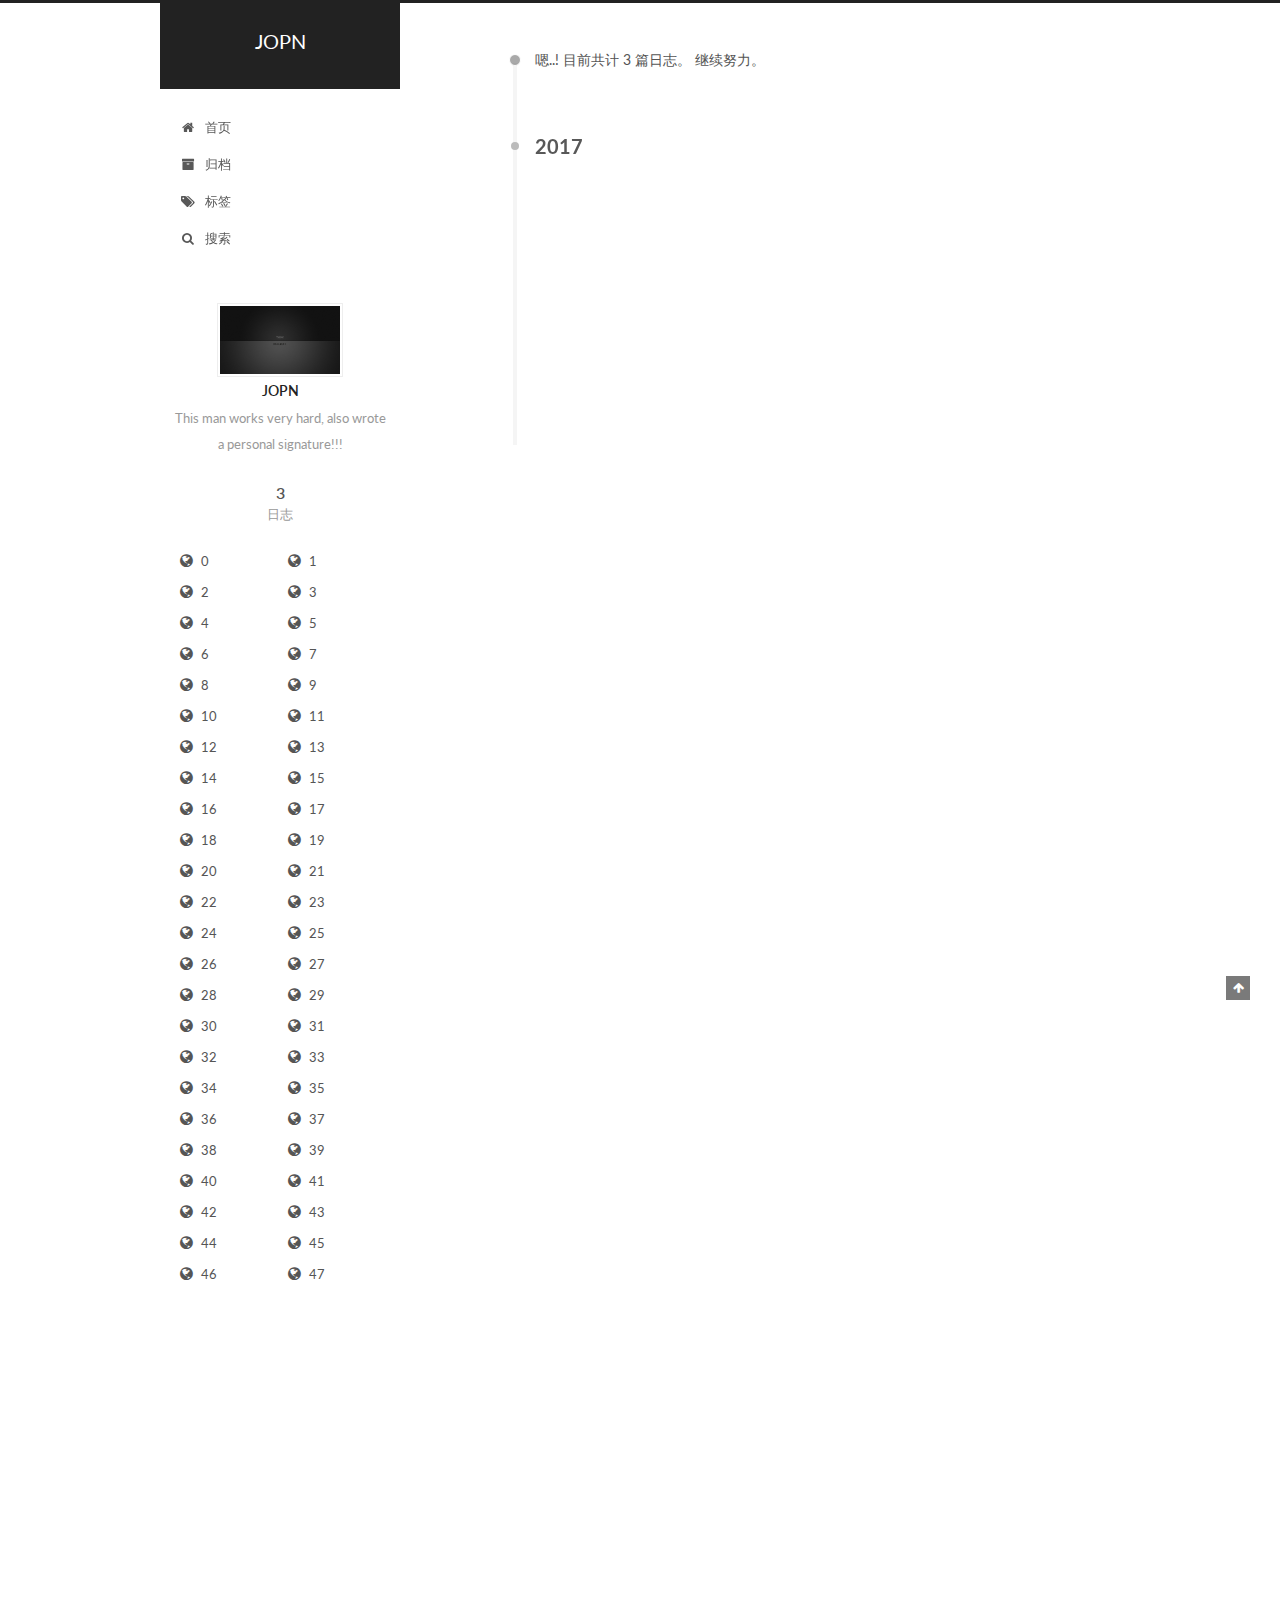
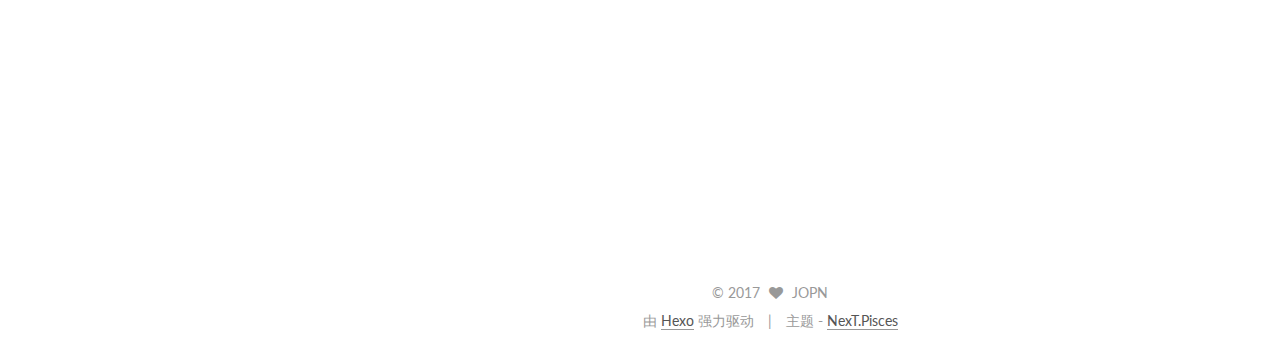
==== archives/index.html @ 391befa4 "Site updated: 2017-06-10 23:49:29" ====
<!doctype html>



  


<html class="theme-next pisces use-motion" lang="zh-Hans">
<head>
  <meta charset="UTF-8"/>
<meta http-equiv="X-UA-Compatible" content="IE=edge" />
<meta name="viewport" content="width=device-width, initial-scale=1, maximum-scale=1"/>









<meta http-equiv="Cache-Control" content="no-transform" />
<meta http-equiv="Cache-Control" content="no-siteapp" />















  
  
  <link href="/lib/fancybox/source/jquery.fancybox.css?v=2.1.5" rel="stylesheet" type="text/css" />




  
  
  
  

  
    
    
  

  

  

  

  

  
    
    
    <link href="//fonts.googleapis.com/css?family=Lato:300,300italic,400,400italic,700,700italic&subset=latin,latin-ext" rel="stylesheet" type="text/css">
  






<link href="/lib/font-awesome/css/font-awesome.min.css?v=4.6.2" rel="stylesheet" type="text/css" />

<link href="/css/main.css?v=5.1.1" rel="stylesheet" type="text/css" />


  <meta name="keywords" content="Hexo, NexT" />








  <link rel="shortcut icon" type="image/x-icon" href="/favicon.ico?v=5.1.1" />






<meta name="description" content="This man works very hard, also wrote a personal signature!!!">
<meta property="og:type" content="website">
<meta property="og:title" content="JOPN">
<meta property="og:url" content="http://yoursite.com/archives/index.html">
<meta property="og:site_name" content="JOPN">
<meta property="og:description" content="This man works very hard, also wrote a personal signature!!!">
<meta name="twitter:card" content="summary">
<meta name="twitter:title" content="JOPN">
<meta name="twitter:description" content="This man works very hard, also wrote a personal signature!!!">



<script type="text/javascript" id="hexo.configurations">
  var NexT = window.NexT || {};
  var CONFIG = {
    root: '/',
    scheme: 'Pisces',
    sidebar: {"position":"left","display":"hide","offset":12,"offset_float":0,"b2t":false,"scrollpercent":false},
    fancybox: true,
    motion: true,
    duoshuo: {
      userId: '0',
      author: '博主'
    },
    algolia: {
      applicationID: '',
      apiKey: '',
      indexName: '',
      hits: {"per_page":10},
      labels: {"input_placeholder":"Search for Posts","hits_empty":"We didn't find any results for the search: ${query}","hits_stats":"${hits} results found in ${time} ms"}
    }
  };
</script>



  <link rel="canonical" href="http://yoursite.com/archives/"/>





  <title>归档 | JOPN</title>
</head>

<body itemscope itemtype="http://schema.org/WebPage" lang="zh-Hans">

  





  <script type="text/javascript">
    var _hmt = _hmt || [];
    (function() {
      var hm = document.createElement("script");
      hm.src = "https://hm.baidu.com/hm.js?ba3e0df7a2e976eaf24f5510d02ade20";
      var s = document.getElementsByTagName("script")[0];
      s.parentNode.insertBefore(hm, s);
    })();
  </script>











  
  
    
  

  <div class="container sidebar-position-left  page-archive  ">
    <div class="headband"></div>

    <header id="header" class="header" itemscope itemtype="http://schema.org/WPHeader">
      <div class="header-inner"><div class="site-brand-wrapper">
  <div class="site-meta ">
    

    <div class="custom-logo-site-title">
      <a href="/"  class="brand" rel="start">
        <span class="logo-line-before"><i></i></span>
        <span class="site-title">JOPN</span>
        <span class="logo-line-after"><i></i></span>
      </a>
    </div>
      
        <p class="site-subtitle"></p>
      
  </div>

  <div class="site-nav-toggle">
    <button>
      <span class="btn-bar"></span>
      <span class="btn-bar"></span>
      <span class="btn-bar"></span>
    </button>
  </div>
</div>

<nav class="site-nav">
  

  
    <ul id="menu" class="menu">
      
        
        <li class="menu-item menu-item-home">
          <a href="/" rel="section">
            
              <i class="menu-item-icon fa fa-fw fa-home"></i> <br />
            
            首页
          </a>
        </li>
      
        
        <li class="menu-item menu-item-archives">
          <a href="/archives/" rel="section">
            
              <i class="menu-item-icon fa fa-fw fa-archive"></i> <br />
            
            归档
          </a>
        </li>
      
        
        <li class="menu-item menu-item-tags">
          <a href="/tags/" rel="section">
            
              <i class="menu-item-icon fa fa-fw fa-tags"></i> <br />
            
            标签
          </a>
        </li>
      

      
        <li class="menu-item menu-item-search">
          
            <a href="javascript:;" class="popup-trigger">
          
            
              <i class="menu-item-icon fa fa-search fa-fw"></i> <br />
            
            搜索
          </a>
        </li>
      
    </ul>
  

  
    <div class="site-search">
      
  
  <div class="algolia-popup popup search-popup">
    <div class="algolia-search">
      <div class="algolia-search-input-icon">
        <i class="fa fa-search"></i>
      </div>
      <div class="algolia-search-input" id="algolia-search-input"></div>
    </div>

    <div class="algolia-results">
      <div id="algolia-stats"></div>
      <div id="algolia-hits"></div>
      <div id="algolia-pagination" class="algolia-pagination"></div>
    </div>

    <span class="popup-btn-close">
      <i class="fa fa-times-circle"></i>
    </span>
  </div>




    </div>
  
</nav>



 </div>
    </header>

    <main id="main" class="main">
      <div class="main-inner">
        <div class="content-wrap">
          <div id="content" class="content">
            

  <section id="posts" class="posts-collapse">
    <span class="archive-move-on"></span>

    <span class="archive-page-counter">
      
      
      
        
      
      嗯..! 目前共计 3 篇日志。 继续努力。
    </span>

    

      
      
      

      
        
        <div class="collection-title">
          <h2 class="archive-year motion-element" id="archive-year-2017">2017</h2>
        </div>
      
      

      

  <article class="post post-type-normal" itemscope itemtype="http://schema.org/Article">
    <header class="post-header">

      <h2 class="post-title">
        
            <a class="post-title-link" href="/2017/06/10/毕业の我们/" itemprop="url">
              
                <span itemprop="name">毕业の我们</span>
              
            </a>
        
      </h2>

      <div class="post-meta">
        <time class="post-time" itemprop="dateCreated"
              datetime="2017-06-10T23:25:25+08:00"
              content="2017-06-10" >
          06-10
        </time>
      </div>

    </header>
  </article>



    

      
      
      

      
      

      

  <article class="post post-type-normal" itemscope itemtype="http://schema.org/Article">
    <header class="post-header">

      <h2 class="post-title">
        
            <a class="post-title-link" href="/2017/06/10/This-is-JOPN-s-flist-blog/" itemprop="url">
              
                <span itemprop="name">This is JOPN's flist blog</span>
              
            </a>
        
      </h2>

      <div class="post-meta">
        <time class="post-time" itemprop="dateCreated"
              datetime="2017-06-10T20:07:39+08:00"
              content="2017-06-10" >
          06-10
        </time>
      </div>

    </header>
  </article>



    

      
      
      

      
      

      

  <article class="post post-type-normal" itemscope itemtype="http://schema.org/Article">
    <header class="post-header">

      <h2 class="post-title">
        
            <a class="post-title-link" href="/2017/05/26/hello-world/" itemprop="url">
              
                <span itemprop="name">Hello World</span>
              
            </a>
        
      </h2>

      <div class="post-meta">
        <time class="post-time" itemprop="dateCreated"
              datetime="2017-05-26T18:52:51+08:00"
              content="2017-05-26" >
          05-26
        </time>
      </div>

    </header>
  </article>



    

  </section>

  



          </div>
          


          

        </div>
        
          
  
  <div class="sidebar-toggle">
    <div class="sidebar-toggle-line-wrap">
      <span class="sidebar-toggle-line sidebar-toggle-line-first"></span>
      <span class="sidebar-toggle-line sidebar-toggle-line-middle"></span>
      <span class="sidebar-toggle-line sidebar-toggle-line-last"></span>
    </div>
  </div>

  <aside id="sidebar" class="sidebar">
    <div class="sidebar-inner">

      

      

      <section class="site-overview sidebar-panel sidebar-panel-active">
        <div class="site-author motion-element" itemprop="author" itemscope itemtype="http://schema.org/Person">
          <img class="site-author-image" itemprop="image"
               src="/images/avatar.jpg"
               alt="JOPN" />
          <p class="site-author-name" itemprop="name">JOPN</p>
           
              <p class="site-description motion-element" itemprop="description">This man works very hard, also wrote a personal signature!!!</p>
          
        </div>
        <nav class="site-state motion-element">

          
            <div class="site-state-item site-state-posts">
              <a href="/archives/">
                <span class="site-state-item-count">3</span>
                <span class="site-state-item-name">日志</span>
              </a>
            </div>
          

          

          

        </nav>

        

        <div class="links-of-author motion-element">
          
            
              <span class="links-of-author-item">
                <a href="֪" target="_blank" title="0">
                  
                    <i class="fa fa-fw fa-globe"></i>
                  
                  0
                </a>
              </span>
            
              <span class="links-of-author-item">
                <a href="�" target="_blank" title="1">
                  
                    <i class="fa fa-fw fa-globe"></i>
                  
                  1
                </a>
              </span>
            
              <span class="links-of-author-item">
                <a href="�" target="_blank" title="2">
                  
                    <i class="fa fa-fw fa-globe"></i>
                  
                  2
                </a>
              </span>
            
              <span class="links-of-author-item">
                <a href=":" target="_blank" title="3">
                  
                    <i class="fa fa-fw fa-globe"></i>
                  
                  3
                </a>
              </span>
            
              <span class="links-of-author-item">
                <a href="h" target="_blank" title="4">
                  
                    <i class="fa fa-fw fa-globe"></i>
                  
                  4
                </a>
              </span>
            
              <span class="links-of-author-item">
                <a href="t" target="_blank" title="5">
                  
                    <i class="fa fa-fw fa-globe"></i>
                  
                  5
                </a>
              </span>
            
              <span class="links-of-author-item">
                <a href="t" target="_blank" title="6">
                  
                    <i class="fa fa-fw fa-globe"></i>
                  
                  6
                </a>
              </span>
            
              <span class="links-of-author-item">
                <a href="p" target="_blank" title="7">
                  
                    <i class="fa fa-fw fa-globe"></i>
                  
                  7
                </a>
              </span>
            
              <span class="links-of-author-item">
                <a href="s" target="_blank" title="8">
                  
                    <i class="fa fa-fw fa-globe"></i>
                  
                  8
                </a>
              </span>
            
              <span class="links-of-author-item">
                <a href=":" target="_blank" title="9">
                  
                    <i class="fa fa-fw fa-globe"></i>
                  
                  9
                </a>
              </span>
            
              <span class="links-of-author-item">
                <a href="/" target="_blank" title="10">
                  
                    <i class="fa fa-fw fa-globe"></i>
                  
                  10
                </a>
              </span>
            
              <span class="links-of-author-item">
                <a href="/" target="_blank" title="11">
                  
                    <i class="fa fa-fw fa-globe"></i>
                  
                  11
                </a>
              </span>
            
              <span class="links-of-author-item">
                <a href="w" target="_blank" title="12">
                  
                    <i class="fa fa-fw fa-globe"></i>
                  
                  12
                </a>
              </span>
            
              <span class="links-of-author-item">
                <a href="w" target="_blank" title="13">
                  
                    <i class="fa fa-fw fa-globe"></i>
                  
                  13
                </a>
              </span>
            
              <span class="links-of-author-item">
                <a href="w" target="_blank" title="14">
                  
                    <i class="fa fa-fw fa-globe"></i>
                  
                  14
                </a>
              </span>
            
              <span class="links-of-author-item">
                <a href="." target="_blank" title="15">
                  
                    <i class="fa fa-fw fa-globe"></i>
                  
                  15
                </a>
              </span>
            
              <span class="links-of-author-item">
                <a href="z" target="_blank" title="16">
                  
                    <i class="fa fa-fw fa-globe"></i>
                  
                  16
                </a>
              </span>
            
              <span class="links-of-author-item">
                <a href="h" target="_blank" title="17">
                  
                    <i class="fa fa-fw fa-globe"></i>
                  
                  17
                </a>
              </span>
            
              <span class="links-of-author-item">
                <a href="i" target="_blank" title="18">
                  
                    <i class="fa fa-fw fa-globe"></i>
                  
                  18
                </a>
              </span>
            
              <span class="links-of-author-item">
                <a href="h" target="_blank" title="19">
                  
                    <i class="fa fa-fw fa-globe"></i>
                  
                  19
                </a>
              </span>
            
              <span class="links-of-author-item">
                <a href="u" target="_blank" title="20">
                  
                    <i class="fa fa-fw fa-globe"></i>
                  
                  20
                </a>
              </span>
            
              <span class="links-of-author-item">
                <a href="." target="_blank" title="21">
                  
                    <i class="fa fa-fw fa-globe"></i>
                  
                  21
                </a>
              </span>
            
              <span class="links-of-author-item">
                <a href="c" target="_blank" title="22">
                  
                    <i class="fa fa-fw fa-globe"></i>
                  
                  22
                </a>
              </span>
            
              <span class="links-of-author-item">
                <a href="o" target="_blank" title="23">
                  
                    <i class="fa fa-fw fa-globe"></i>
                  
                  23
                </a>
              </span>
            
              <span class="links-of-author-item">
                <a href="m" target="_blank" title="24">
                  
                    <i class="fa fa-fw fa-globe"></i>
                  
                  24
                </a>
              </span>
            
              <span class="links-of-author-item">
                <a href="/" target="_blank" title="25">
                  
                    <i class="fa fa-fw fa-globe"></i>
                  
                  25
                </a>
              </span>
            
              <span class="links-of-author-item">
                <a href="p" target="_blank" title="26">
                  
                    <i class="fa fa-fw fa-globe"></i>
                  
                  26
                </a>
              </span>
            
              <span class="links-of-author-item">
                <a href="e" target="_blank" title="27">
                  
                    <i class="fa fa-fw fa-globe"></i>
                  
                  27
                </a>
              </span>
            
              <span class="links-of-author-item">
                <a href="o" target="_blank" title="28">
                  
                    <i class="fa fa-fw fa-globe"></i>
                  
                  28
                </a>
              </span>
            
              <span class="links-of-author-item">
                <a href="p" target="_blank" title="29">
                  
                    <i class="fa fa-fw fa-globe"></i>
                  
                  29
                </a>
              </span>
            
              <span class="links-of-author-item">
                <a href="l" target="_blank" title="30">
                  
                    <i class="fa fa-fw fa-globe"></i>
                  
                  30
                </a>
              </span>
            
              <span class="links-of-author-item">
                <a href="e" target="_blank" title="31">
                  
                    <i class="fa fa-fw fa-globe"></i>
                  
                  31
                </a>
              </span>
            
              <span class="links-of-author-item">
                <a href="/" target="_blank" title="32">
                  
                    <i class="fa fa-fw fa-globe"></i>
                  
                  32
                </a>
              </span>
            
              <span class="links-of-author-item">
                <a href="j" target="_blank" title="33">
                  
                    <i class="fa fa-fw fa-globe"></i>
                  
                  33
                </a>
              </span>
            
              <span class="links-of-author-item">
                <a href="o" target="_blank" title="34">
                  
                    <i class="fa fa-fw fa-globe"></i>
                  
                  34
                </a>
              </span>
            
              <span class="links-of-author-item">
                <a href="p" target="_blank" title="35">
                  
                    <i class="fa fa-fw fa-globe"></i>
                  
                  35
                </a>
              </span>
            
              <span class="links-of-author-item">
                <a href="n" target="_blank" title="36">
                  
                    <i class="fa fa-fw fa-globe"></i>
                  
                  36
                </a>
              </span>
            
              <span class="links-of-author-item">
                <a href="/" target="_blank" title="37">
                  
                    <i class="fa fa-fw fa-globe"></i>
                  
                  37
                </a>
              </span>
            
              <span class="links-of-author-item">
                <a href="a" target="_blank" title="38">
                  
                    <i class="fa fa-fw fa-globe"></i>
                  
                  38
                </a>
              </span>
            
              <span class="links-of-author-item">
                <a href="c" target="_blank" title="39">
                  
                    <i class="fa fa-fw fa-globe"></i>
                  
                  39
                </a>
              </span>
            
              <span class="links-of-author-item">
                <a href="t" target="_blank" title="40">
                  
                    <i class="fa fa-fw fa-globe"></i>
                  
                  40
                </a>
              </span>
            
              <span class="links-of-author-item">
                <a href="i" target="_blank" title="41">
                  
                    <i class="fa fa-fw fa-globe"></i>
                  
                  41
                </a>
              </span>
            
              <span class="links-of-author-item">
                <a href="v" target="_blank" title="42">
                  
                    <i class="fa fa-fw fa-globe"></i>
                  
                  42
                </a>
              </span>
            
              <span class="links-of-author-item">
                <a href="i" target="_blank" title="43">
                  
                    <i class="fa fa-fw fa-globe"></i>
                  
                  43
                </a>
              </span>
            
              <span class="links-of-author-item">
                <a href="t" target="_blank" title="44">
                  
                    <i class="fa fa-fw fa-globe"></i>
                  
                  44
                </a>
              </span>
            
              <span class="links-of-author-item">
                <a href="i" target="_blank" title="45">
                  
                    <i class="fa fa-fw fa-globe"></i>
                  
                  45
                </a>
              </span>
            
              <span class="links-of-author-item">
                <a href="e" target="_blank" title="46">
                  
                    <i class="fa fa-fw fa-globe"></i>
                  
                  46
                </a>
              </span>
            
              <span class="links-of-author-item">
                <a href="s" target="_blank" title="47">
                  
                    <i class="fa fa-fw fa-globe"></i>
                  
                  47
                </a>
              </span>
            
          
        </div>

        
        

        
        
<br>

<iframe frameborder="no" border="0" marginwidth="0" marginheight="0" width=330 height=450 src="//music.163.com/outchain/player?type=0&id=758503486&auto=1&height=430"></iframe>

        


      </section>

      

      

    </div>
  </aside>


        
      </div>
    </main>

    <footer id="footer" class="footer">
      <div class="footer-inner">
        <div class="copyright" >
  
  &copy; 
  <span itemprop="copyrightYear">2017</span>
  <span class="with-love">
    <i class="fa fa-heart"></i>
  </span>
  <span class="author" itemprop="copyrightHolder">JOPN</span>
</div>


<div class="powered-by">
  由 <a class="theme-link" href="https://hexo.io">Hexo</a> 强力驱动
</div>

<div class="theme-info">
  主题 -
  <a class="theme-link" href="https://github.com/iissnan/hexo-theme-next">
    NexT.Pisces
  </a>
</div>


        

        
      </div>
    </footer>

    
      <div class="back-to-top">
        <i class="fa fa-arrow-up"></i>
        
      </div>
    

  </div>

  

<script type="text/javascript">
  if (Object.prototype.toString.call(window.Promise) !== '[object Function]') {
    window.Promise = null;
  }
</script>









  












  
  <script type="text/javascript" src="/lib/jquery/index.js?v=2.1.3"></script>

  
  <script type="text/javascript" src="/lib/fastclick/lib/fastclick.min.js?v=1.0.6"></script>

  
  <script type="text/javascript" src="/lib/jquery_lazyload/jquery.lazyload.js?v=1.9.7"></script>

  
  <script type="text/javascript" src="/lib/velocity/velocity.min.js?v=1.2.1"></script>

  
  <script type="text/javascript" src="/lib/velocity/velocity.ui.min.js?v=1.2.1"></script>

  
  <script type="text/javascript" src="/lib/fancybox/source/jquery.fancybox.pack.js?v=2.1.5"></script>


  


  <script type="text/javascript" src="/js/src/utils.js?v=5.1.1"></script>

  <script type="text/javascript" src="/js/src/motion.js?v=5.1.1"></script>



  
  


  <script type="text/javascript" src="/js/src/affix.js?v=5.1.1"></script>

  <script type="text/javascript" src="/js/src/schemes/pisces.js?v=5.1.1"></script>



  
  
    <script type="text/javascript" id="motion.page.archive">
      $('.archive-year').velocity('transition.slideLeftIn');
    </script>
  


  


  <script type="text/javascript" src="/js/src/bootstrap.js?v=5.1.1"></script>



  


  




	





  





  





  






  




  
  
  
  <link rel="stylesheet" href="/lib/algolia-instant-search/instantsearch.min.css">

  
  
  <script src="/lib/algolia-instant-search/instantsearch.min.js"></script>
  

  <script src="/js/src/algolia-search.js?v=5.1.1"></script>



  

  
  <script src="https://cdn1.lncld.net/static/js/av-core-mini-0.6.1.js"></script>
  <script>AV.initialize("vEtI0BEBYNrUIpIuAKe3tdvz-gzGzoHsz", "ry58PoDj7VnYsAKbbzjGPUGn");</script>
  <script>
    function showTime(Counter) {
      var query = new AV.Query(Counter);
      var entries = [];
      var $visitors = $(".leancloud_visitors");

      $visitors.each(function () {
        entries.push( $(this).attr("id").trim() );
      });

      query.containedIn('url', entries);
      query.find()
        .done(function (results) {
          var COUNT_CONTAINER_REF = '.leancloud-visitors-count';

          if (results.length === 0) {
            $visitors.find(COUNT_CONTAINER_REF).text(0);
            return;
          }

          for (var i = 0; i < results.length; i++) {
            var item = results[i];
            var url = item.get('url');
            var time = item.get('time');
            var element = document.getElementById(url);

            $(element).find(COUNT_CONTAINER_REF).text(time);
          }
          for(var i = 0; i < entries.length; i++) {
            var url = entries[i];
            var element = document.getElementById(url);
            var countSpan = $(element).find(COUNT_CONTAINER_REF);
            if( countSpan.text() == '') {
              countSpan.text(0);
            }
          }
        })
        .fail(function (object, error) {
          console.log("Error: " + error.code + " " + error.message);
        });
    }

    function addCount(Counter) {
      var $visitors = $(".leancloud_visitors");
      var url = $visitors.attr('id').trim();
      var title = $visitors.attr('data-flag-title').trim();
      var query = new AV.Query(Counter);

      query.equalTo("url", url);
      query.find({
        success: function(results) {
          if (results.length > 0) {
            var counter = results[0];
            counter.fetchWhenSave(true);
            counter.increment("time");
            counter.save(null, {
              success: function(counter) {
                var $element = $(document.getElementById(url));
                $element.find('.leancloud-visitors-count').text(counter.get('time'));
              },
              error: function(counter, error) {
                console.log('Failed to save Visitor num, with error message: ' + error.message);
              }
            });
          } else {
            var newcounter = new Counter();
            /* Set ACL */
            var acl = new AV.ACL();
            acl.setPublicReadAccess(true);
            acl.setPublicWriteAccess(true);
            newcounter.setACL(acl);
            /* End Set ACL */
            newcounter.set("title", title);
            newcounter.set("url", url);
            newcounter.set("time", 1);
            newcounter.save(null, {
              success: function(newcounter) {
                var $element = $(document.getElementById(url));
                $element.find('.leancloud-visitors-count').text(newcounter.get('time'));
              },
              error: function(newcounter, error) {
                console.log('Failed to create');
              }
            });
          }
        },
        error: function(error) {
          console.log('Error:' + error.code + " " + error.message);
        }
      });
    }

    $(function() {
      var Counter = AV.Object.extend("Counter");
      if ($('.leancloud_visitors').length == 1) {
        addCount(Counter);
      } else if ($('.post-title-link').length > 1) {
        showTime(Counter);
      }
    });
  </script>



  

  

  
  
    <script type="text/x-mathjax-config">
      MathJax.Hub.Config({
        tex2jax: {
          inlineMath: [ ['$','$'], ["\\(","\\)"]  ],
          processEscapes: true,
          skipTags: ['script', 'noscript', 'style', 'textarea', 'pre', 'code']
        }
      });
    </script>

    <script type="text/x-mathjax-config">
      MathJax.Hub.Queue(function() {
        var all = MathJax.Hub.getAllJax(), i;
        for (i=0; i < all.length; i += 1) {
          all[i].SourceElement().parentNode.className += ' has-jax';
        }
      });
    </script>
    <script type="text/javascript" src="//cdn.mathjax.org/mathjax/latest/MathJax.js?config=TeX-AMS-MML_HTMLorMML"></script>
  


  

  

</body>
</html>
---- css/main.css ----
/* normalize.css v3.0.2 | MIT License | git.io/normalize */
html {
  font-family: sans-serif; /* 1 */
  -ms-text-size-adjust: 100%; /* 2 */
  -webkit-text-size-adjust: 100%; /* 2 */
}
body {
  margin: 0;
}
article,
aside,
details,
figcaption,
figure,
footer,
header,
hgroup,
main,
menu,
nav,
section,
summary {
  display: block;
}
audio,
canvas,
progress,
video {
  display: inline-block; /* 1 */
  vertical-align: baseline; /* 2 */
}
audio:not([controls]) {
  display: none;
  height: 0;
}
[hidden],
template {
  display: none;
}
a {
  background-color: transparent;
}
a:active,
a:hover {
  outline: 0;
}
abbr[title] {
  border-bottom: 1px dotted;
}
b,
strong {
  font-weight: bold;
}
dfn {
  font-style: italic;
}
h1 {
  font-size: 2em;
  margin: 0.67em 0;
}
mark {
  background: #ff0;
  color: #000;
}
small {
  font-size: 80%;
}
sub,
sup {
  font-size: 75%;
  line-height: 0;
  position: relative;
  vertical-align: baseline;
}
sup {
  top: -0.5em;
}
sub {
  bottom: -0.25em;
}
img {
  border: 0;
}
svg:not(:root) {
  overflow: hidden;
}
figure {
  margin: 1em 40px;
}
hr {
  -moz-box-sizing: content-box;
  box-sizing: content-box;
  height: 0;
}
pre {
  overflow: auto;
}
code,
kbd,
pre,
samp {
  font-family: monospace, monospace;
  font-size: 1em;
}
button,
input,
optgroup,
select,
textarea {
  color: inherit; /* 1 */
  font: inherit; /* 2 */
  margin: 0; /* 3 */
}
button {
  overflow: visible;
}
button,
select {
  text-transform: none;
}
button,
html input[type="button"],
input[type="reset"],
input[type="submit"] {
  -webkit-appearance: button; /* 2 */
  cursor: pointer; /* 3 */
}
button[disabled],
html input[disabled] {
  cursor: default;
}
button::-moz-focus-inner,
input::-moz-focus-inner {
  border: 0;
  padding: 0;
}
input {
  line-height: normal;
}
input[type="checkbox"],
input[type="radio"] {
  box-sizing: border-box; /* 1 */
  padding: 0; /* 2 */
}
input[type="number"]::-webkit-inner-spin-button,
input[type="number"]::-webkit-outer-spin-button {
  height: auto;
}
input[type="search"] {
  -webkit-appearance: textfield; /* 1 */
  -moz-box-sizing: content-box;
  -webkit-box-sizing: content-box; /* 2 */
  box-sizing: content-box;
}
input[type="search"]::-webkit-search-cancel-button,
input[type="search"]::-webkit-search-decoration {
  -webkit-appearance: none;
}
fieldset {
  border: 1px solid #c0c0c0;
  margin: 0 2px;
  padding: 0.35em 0.625em 0.75em;
}
legend {
  border: 0; /* 1 */
  padding: 0; /* 2 */
}
textarea {
  overflow: auto;
}
optgroup {
  font-weight: bold;
}
table {
  border-collapse: collapse;
  border-spacing: 0;
}
td,
th {
  padding: 0;
}
::selection {
  background: #262a30;
  color: #fff;
}
body {
  position: relative;
  font-family: 'Lato', "PingFang SC", "Microsoft YaHei", sans-serif;
  font-size: 14px;
  line-height: 2;
  color: #555;
  background: #f5f7f9;
}
@media (max-width: 767px) {
  body {
    padding-right: 0 !important;
  }
}
@media (min-width: 768px) and (max-width: 991px) {
  body {
    padding-right: 0 !important;
  }
}
@media (min-width: 1600px) {
  body {
    font-size: 16px;
  }
}
h1,
h2,
h3,
h4,
h5,
h6 {
  margin: 0;
  padding: 0;
  font-weight: bold;
  line-height: 1.5;
  font-family: 'Lato', "PingFang SC", "Microsoft YaHei", sans-serif;
}
h2,
h3,
h4,
h5,
h6 {
  margin: 20px 0 15px;
}
h1 {
  font-size: 22px;
}
@media (max-width: 767px) {
  h1 {
    font-size: 18px;
  }
}
h2 {
  font-size: 20px;
}
@media (max-width: 767px) {
  h2 {
    font-size: 16px;
  }
}
h3 {
  font-size: 18px;
}
@media (max-width: 767px) {
  h3 {
    font-size: 14px;
  }
}
h4 {
  font-size: 16px;
}
@media (max-width: 767px) {
  h4 {
    font-size: 12px;
  }
}
h5 {
  font-size: 14px;
}
@media (max-width: 767px) {
  h5 {
    font-size: 10px;
  }
}
h6 {
  font-size: 12px;
}
@media (max-width: 767px) {
  h6 {
    font-size: 8px;
  }
}
p {
  margin: 0 0 25px 0;
}
a {
  color: #555;
  text-decoration: none;
  border-bottom: 1px solid #999;
  word-wrap: break-word;
}
a:hover {
  color: #222;
  border-bottom-color: #222;
}
blockquote {
  margin: 0;
  padding: 0;
}
img {
  display: block;
  margin: auto;
  max-width: 100%;
  height: auto;
}
hr {
  margin: 40px 0;
  height: 3px;
  border: none;
  background-color: #ddd;
  background-image: repeating-linear-gradient(-45deg, #fff, #fff 4px, transparent 4px, transparent 8px);
}
blockquote {
  padding: 0 15px;
  color: #666;
  border-left: 4px solid #ddd;
}
blockquote cite::before {
  content: "-";
  padding: 0 5px;
}
dt {
  font-weight: 700;
}
dd {
  margin: 0;
  padding: 0;
}
.text-left {
  text-align: left;
}
.text-center {
  text-align: center;
}
.text-right {
  text-align: right;
}
.text-justify {
  text-align: justify;
}
.text-nowrap {
  white-space: nowrap;
}
.text-lowercase {
  text-transform: lowercase;
}
.text-uppercase {
  text-transform: uppercase;
}
.text-capitalize {
  text-transform: capitalize;
}
.center-block {
  display: block;
  margin-left: auto;
  margin-right: auto;
}
.clearfix:before,
.clearfix:after {
  content: " ";
  display: table;
}
.clearfix:after {
  clear: both;
}
.pullquote {
  width: 45%;
}
.pullquote.left {
  float: left;
  margin-left: 5px;
  margin-right: 10px;
}
.pullquote.right {
  float: right;
  margin-left: 10px;
  margin-right: 5px;
}
.affix.affix.affix {
  position: fixed;
}
.translation {
  margin-top: -20px;
  font-size: 14px;
  color: #999;
}
.scrollbar-measure {
  width: 100px;
  height: 100px;
  overflow: scroll;
  position: absolute;
  top: -9999px;
}
.use-motion .motion-element {
  opacity: 0;
}
table {
  margin: 20px 0;
  width: 100%;
  border-collapse: collapse;
  border-spacing: 0;
  border: 1px solid #ddd;
  font-size: 14px;
  table-layout: fixed;
  word-wrap: break-all;
}
table>tbody>tr:nth-of-type(odd) {
  background-color: #f9f9f9;
}
table>tbody>tr:hover {
  background-color: #f5f5f5;
}
caption,
th,
td {
  padding: 8px;
  text-align: left;
  vertical-align: middle;
  font-weight: normal;
}
th,
td {
  border-bottom: 3px solid #ddd;
  border-right: 1px solid #eee;
}
th {
  padding-bottom: 10px;
  font-weight: 700;
}
td {
  border-bottom-width: 1px;
}
html,
body {
  height: 100%;
}
.container {
  position: relative;
  min-height: 100%;
}
.header-inner {
  margin: 0 auto;
  padding: 100px 0 70px;
  width: 700px;
}
@media (min-width: 1600px) {
  .container .header-inner {
    width: 900px;
  }
}
.main {
  padding-bottom: 150px;
}
.main-inner {
  margin: 0 auto;
  width: 700px;
}
@media (min-width: 1600px) {
  .container .main-inner {
    width: 900px;
  }
}
.footer {
  position: absolute;
  left: 0;
  bottom: 0;
  width: 100%;
  min-height: 50px;
}
.footer-inner {
  box-sizing: border-box;
  margin: 20px auto;
  width: 700px;
}
@media (min-width: 1600px) {
  .container .footer-inner {
    width: 900px;
  }
}
pre,
.highlight {
  overflow: auto;
  margin: 20px 0;
  padding: 0;
  font-size: 13px;
  color: #4d4d4c;
  background: #f7f7f7;
  line-height: 1.6;
}
pre,
code {
  font-family: consolas, Menlo, "PingFang SC", "Microsoft YaHei", monospace;
}
code {
  padding: 2px 4px;
  word-wrap: break-word;
  color: #555;
  background: #eee;
  border-radius: 3px;
  font-size: 13px;
}
pre code {
  padding: 0;
  color: #4d4d4c;
  background: none;
  text-shadow: none;
}
.highlight {
  border-radius: 1px;
}
.highlight pre {
  border: none;
  margin: 0;
  padding: 10px 0;
}
.highlight table {
  margin: 0;
  width: auto;
  border: none;
}
.highlight td {
  border: none;
  padding: 0;
}
.highlight figcaption {
  font-size: 1em;
  color: #4d4d4c;
  line-height: 1em;
  margin-bottom: 1em;
}
.highlight figcaption:before,
.highlight figcaption:after {
  content: " ";
  display: table;
}
.highlight figcaption:after {
  clear: both;
}
.highlight figcaption a {
  float: right;
  color: #4d4d4c;
}
.highlight figcaption a:hover {
  border-bottom-color: #4d4d4c;
}
.highlight .gutter pre {
  padding-left: 10px;
  padding-right: 10px;
  color: #869194;
  text-align: right;
  background-color: #eff2f3;
}
.highlight .code pre {
  width: 100%;
  padding-left: 10px;
  padding-right: 10px;
  background-color: #f7f7f7;
}
.highlight .line {
  height: 20px;
}
.gutter {
  -webkit-user-select: none;
  -moz-user-select: none;
  -ms-user-select: none;
  user-select: none;
}
.gist table {
  width: auto;
}
.gist table td {
  border: none;
}
pre .deletion {
  background: #fdd;
}
pre .addition {
  background: #dfd;
}
pre .meta {
  color: #8959a8;
}
pre .comment {
  color: #8e908c;
}
pre .variable,
pre .attribute,
pre .tag,
pre .regexp,
pre .ruby .constant,
pre .xml .tag .title,
pre .xml .pi,
pre .xml .doctype,
pre .html .doctype,
pre .css .id,
pre .css .class,
pre .css .pseudo {
  color: #c82829;
}
pre .number,
pre .preprocessor,
pre .built_in,
pre .literal,
pre .params,
pre .constant,
pre .command {
  color: #f5871f;
}
pre .ruby .class .title,
pre .css .rules .attribute,
pre .string,
pre .value,
pre .inheritance,
pre .header,
pre .ruby .symbol,
pre .xml .cdata,
pre .special,
pre .number,
pre .formula {
  color: #718c00;
}
pre .title,
pre .css .hexcolor {
  color: #3e999f;
}
pre .function,
pre .python .decorator,
pre .python .title,
pre .ruby .function .title,
pre .ruby .title .keyword,
pre .perl .sub,
pre .javascript .title,
pre .coffeescript .title {
  color: #4271ae;
}
pre .keyword,
pre .javascript .function {
  color: #8959a8;
}
.full-image.full-image.full-image {
  border: none;
  max-width: 100%;
  width: auto;
  margin: 20px auto;
}
@media (min-width: 992px) {
  .full-image.full-image.full-image {
    max-width: none;
    width: 118%;
    margin: 0 -9%;
  }
}
.blockquote-center,
.page-home .post-type-quote blockquote,
.page-post-detail .post-type-quote blockquote {
  position: relative;
  margin: 40px 0;
  padding: 0;
  border-left: none;
  text-align: center;
}
.blockquote-center::before,
.page-home .post-type-quote blockquote::before,
.page-post-detail .post-type-quote blockquote::before,
.blockquote-center::after,
.page-home .post-type-quote blockquote::after,
.page-post-detail .post-type-quote blockquote::after {
  position: absolute;
  content: ' ';
  display: block;
  width: 100%;
  height: 24px;
  opacity: 0.2;
  background-repeat: no-repeat;
  background-position: 0 -6px;
  background-size: 22px 22px;
}
.blockquote-center::before,
.page-home .post-type-quote blockquote::before,
.page-post-detail .post-type-quote blockquote::before {
  top: -20px;
  background-image: url("../images/quote-l.svg");
  border-top: 1px solid #ccc;
}
.blockquote-center::after,
.page-home .post-type-quote blockquote::after,
.page-post-detail .post-type-quote blockquote::after {
  bottom: -20px;
  background-image: url("../images/quote-r.svg");
  border-bottom: 1px solid #ccc;
  background-position: 100% 8px;
}
.blockquote-center p,
.page-home .post-type-quote blockquote p,
.page-post-detail .post-type-quote blockquote p,
.blockquote-center div,
.page-home .post-type-quote blockquote div,
.page-post-detail .post-type-quote blockquote div {
  text-align: center;
}
.post .post-body .group-picture img {
  box-sizing: border-box;
  padding: 0 3px;
  border: none;
}
.post .group-picture-row {
  overflow: hidden;
  margin-top: 6px;
}
.post .group-picture-row:first-child {
  margin-top: 0;
}
.post .group-picture-column {
  float: left;
}
.page-post-detail .post-body .group-picture-column {
  float: none;
  margin-top: 10px;
  width: auto !important;
}
.page-post-detail .post-body .group-picture-column img {
  margin: 0 auto;
}
.page-archive .group-picture-container {
  overflow: hidden;
}
.page-archive .group-picture-row {
  float: left;
}
.page-archive .group-picture-row:first-child {
  margin-top: 6px;
}
.page-archive .group-picture-column {
  max-width: 150px;
  max-height: 150px;
}
.note {
  padding: 20px;
  margin: 20px 0;
  border: 1px solid #eee;
  border-left-width: 5px;
  border-radius: 3px;
}
.note h2,
.note h3,
.note h4,
.note h5,
.note h6 {
  margin-top: 0;
  margin-bottom: 5px;
  padding-top: 0 !important;
}
.note p:last-child {
  margin-bottom: 0;
}
.note code {
  border-radius: 3px;
}
.note+.note {
  margin-top: -5px;
}
.default {
  border-left-color: #777;
}
.default h2,
.default h3,
.default h4,
.default h5,
.default h6 {
  color: #777;
}
.primary {
  border-left-color: #428bca;
}
.primary h2,
.primary h3,
.primary h4,
.primary h5,
.primary h6 {
  color: #428bca;
}
.success {
  border-left-color: #5cb85c;
}
.success h2,
.success h3,
.success h4,
.success h5,
.success h6 {
  color: #5cb85c;
}
.danger {
  border-left-color: #d9534f;
}
.danger h2,
.danger h3,
.danger h4,
.danger h5,
.danger h6 {
  color: #d9534f;
}
.warning {
  border-left-color: #f0ad4e;
}
.warning h2,
.warning h3,
.warning h4,
.warning h5,
.warning h6 {
  color: #f0ad4e;
}
.info {
  border-left-color: #5bc0de;
}
.info h2,
.info h3,
.info h4,
.info h5,
.info h6 {
  color: #5bc0de;
}
.btn {
  display: inline-block;
  padding: 0 20px;
  font-size: 14px;
  color: #fff;
  background: #222;
  border: 2px solid #555;
  text-decoration: none;
  border-radius: 0;
  transition-property: background-color;
  transition-duration: 0.2s;
  transition-timing-function: ease-in-out;
  transition-delay: 0s;
}
.btn:hover,
.post-button .btn:hover {
  border-color: #222;
  color: #fff;
  background: #222;
}
.btn-bar {
  display: block;
  width: 22px;
  height: 2px;
  background: #555;
  border-radius: 1px;
}
.btn-bar+.btn-bar {
  margin-top: 4px;
}
.pagination {
  margin: 120px 0 40px;
  text-align: center;
  border-top: 1px solid #eee;
}
.page-number-basic,
.pagination .prev,
.pagination .next,
.pagination .page-number,
.pagination .space {
  display: inline-block;
  position: relative;
  top: -1px;
  margin: 0 10px;
  padding: 0 10px;
  line-height: 30px;
}
@media (max-width: 767px) {
  .page-number-basic,
  .pagination .prev,
  .pagination .next,
  .pagination .page-number,
  .pagination .space {
    margin: 0 5px;
  }
}
.pagination .prev,
.pagination .next,
.pagination .page-number {
  border-bottom: 0;
  border-top: 1px solid #eee;
  transition-property: border-color;
  transition-duration: 0.2s;
  transition-timing-function: ease-in-out;
  transition-delay: 0s;
}
.pagination .prev:hover,
.pagination .next:hover,
.pagination .page-number:hover {
  border-top-color: #222;
}
.pagination .space {
  padding: 0;
  margin: 0;
}
.pagination .prev {
  margin-left: 0;
}
.pagination .next {
  margin-right: 0;
}
.pagination .page-number.current,
.algolia-pagination .current .page-number {
  color: #fff;
  background: #ccc;
  border-top-color: #ccc;
}
@media (max-width: 767px) {
  .pagination {
    border-top: none;
  }
  .pagination .prev,
  .pagination .next,
  .pagination .page-number {
    margin-bottom: 10px;
    border-top: 0;
    border-bottom: 1px solid #eee;
  }
  .pagination .prev:hover,
  .pagination .next:hover,
  .pagination .page-number:hover {
    border-bottom-color: #222;
  }
}
.comments {
  margin: 60px 20px 0;
}
.tag-cloud {
  text-align: center;
}
.tag-cloud a {
  display: inline-block;
  margin: 10px;
}
.back-to-top {
  box-sizing: border-box;
  position: fixed;
  bottom: -100px;
  right: 30px;
  z-index: 1050;
  padding: 0 6px;
  width: 24px;
  background: #222;
  font-size: 12px;
  opacity: 0.6;
  color: #fff;
  cursor: pointer;
  text-align: center;
  -webkit-transform: translateZ(0);
  transition-property: bottom;
  transition-duration: 0.2s;
  transition-timing-function: ease-in-out;
  transition-delay: 0s;
}
@media (max-width: 767px) {
  .back-to-top {
    display: none;
  }
}
@media (min-width: 768px) and (max-width: 991px) {
  .back-to-top {
    display: none;
  }
}
.back-to-top.back-to-top-on {
  bottom: 30px;
}
.header {
  background: transparent;
}
.header-inner {
  position: relative;
}
.headband {
  height: 3px;
  background: #222;
}
.site-meta {
  margin: 0;
  text-align: center;
}
@media (max-width: 767px) {
  .site-meta {
    text-align: center;
  }
}
.brand {
  position: relative;
  display: inline-block;
  padding: 0 40px;
  color: #fff;
  background: #222;
  border-bottom: none;
}
.brand:hover {
  color: #fff;
}
.logo {
  display: inline-block;
  margin-right: 5px;
  line-height: 36px;
  vertical-align: top;
}
.site-title {
  display: inline-block;
  vertical-align: top;
  line-height: 36px;
  font-size: 20px;
  font-weight: normal;
  font-family: 'Lato', "PingFang SC", "Microsoft YaHei", sans-serif;
}
.site-subtitle {
  margin-top: 10px;
  font-size: 13px;
  color: #ddd;
}
.use-motion .brand {
  opacity: 0;
}
.use-motion .logo,
.use-motion .site-title,
.use-motion .site-subtitle {
  opacity: 0;
  position: relative;
  top: -10px;
}
.site-nav-toggle {
  display: none;
  position: absolute;
  top: 10px;
  left: 10px;
}
@media (max-width: 767px) {
  .site-nav-toggle {
    display: block;
  }
}
.site-nav-toggle button {
  margin-top: 2px;
  padding: 9px 10px;
  background: transparent;
  border: none;
}
@media (max-width: 767px) {
  .site-nav {
    display: none;
    margin: 0 -10px;
    padding: 0 10px;
    clear: both;
    border-top: 1px solid #ddd;
  }
}
@media (min-width: 768px) and (max-width: 991px) {
  .site-nav {
    display: block !important;
  }
}
@media (min-width: 992px) {
  .site-nav {
    display: block !important;
  }
}
.menu {
  margin-top: 20px;
  padding-left: 0;
  text-align: center;
}
.menu .menu-item {
  display: inline-block;
  margin: 0 10px;
  list-style: none;
}
@media screen and (max-width: 767px) {
  .menu .menu-item {
    margin-top: 10px;
  }
}
.menu .menu-item a {
  display: block;
  font-size: 13px;
  line-height: inherit;
  border-bottom: 1px solid transparent;
  transition-property: border-color;
  transition-duration: 0.2s;
  transition-timing-function: ease-in-out;
  transition-delay: 0s;
}
.menu .menu-item a:hover,
.menu-item-active a {
  border-bottom-color: #222;
}
.menu .menu-item .fa {
  margin-right: 5px;
}
.use-motion .menu-item {
  opacity: 0;
}
.post-body {
  font-family: 'Lato', "PingFang SC", "Microsoft YaHei", sans-serif;
}
@media (max-width: 767px) {
  .post-body {
    word-break: break-word;
  }
}
.post-body .fancybox img {
  display: block !important;
  margin: 0 auto;
  cursor: pointer;
  cursor: zoom-in;
  cursor: -webkit-zoom-in;
}
.post-body .image-caption,
.post-body .figure .caption {
  margin: 10px auto 15px;
  text-align: center;
  font-size: 14px;
  color: #999;
  font-weight: bold;
  line-height: 1;
}
.post-sticky-flag {
  display: inline-block;
  font-size: 16px;
  -ms-transform: rotate(30deg);
  -webkit-transform: rotate(30deg);
  -moz-transform: rotate(30deg);
  -ms-transform: rotate(30deg);
  -o-transform: rotate(30deg);
  transform: rotate(30deg);
}
.posts-expand {
  padding-top: 40px;
}
@media (max-width: 767px) {
  .posts-expand {
    margin: 0 20px;
  }
  .post-body pre {
    padding: 10px;
  }
  .post-body pre .gutter pre {
    padding-right: 10px;
  }
  .post-body .highlight {
    margin-left: 0px;
    margin-right: 0px;
    padding: 0;
  }
  .post-body .highlight .gutter pre {
    padding-right: 10px;
  }
}
@media (min-width: 992px) {
  .posts-expand .post-body {
    text-align: justify;
  }
}
.posts-expand .post-body h2,
.posts-expand .post-body h3,
.posts-expand .post-body h4,
.posts-expand .post-body h5,
.posts-expand .post-body h6 {
  padding-top: 10px;
}
.posts-expand .post-body h2 .header-anchor,
.posts-expand .post-body h3 .header-anchor,
.posts-expand .post-body h4 .header-anchor,
.posts-expand .post-body h5 .header-anchor,
.posts-expand .post-body h6 .header-anchor {
  float: right;
  margin-left: 10px;
  color: #ccc;
  border-bottom-style: none;
  visibility: hidden;
}
.posts-expand .post-body h2 .header-anchor:hover,
.posts-expand .post-body h3 .header-anchor:hover,
.posts-expand .post-body h4 .header-anchor:hover,
.posts-expand .post-body h5 .header-anchor:hover,
.posts-expand .post-body h6 .header-anchor:hover {
  color: inherit;
}
.posts-expand .post-body h2:hover .header-anchor,
.posts-expand .post-body h3:hover .header-anchor,
.posts-expand .post-body h4:hover .header-anchor,
.posts-expand .post-body h5:hover .header-anchor,
.posts-expand .post-body h6:hover .header-anchor {
  visibility: visible;
}
.posts-expand .post-body ul li {
  list-style: circle;
}
.posts-expand .post-body img {
  box-sizing: border-box;
  margin: auto;
  padding: 3px;
  border: 1px solid #ddd;
}
.posts-expand .fancybox img {
  margin: 0 auto;
}
@media (max-width: 767px) {
  .posts-collapse {
    margin: 0 20px;
  }
  .posts-collapse .post-title,
  .posts-collapse .post-meta {
    display: block;
    width: auto;
    text-align: left;
  }
}
.posts-collapse {
  position: relative;
  z-index: 1010;
  margin-left: 55px;
}
.posts-collapse::after {
  content: " ";
  position: absolute;
  top: 20px;
  left: 0;
  margin-left: -2px;
  width: 4px;
  height: 100%;
  background: #f5f5f5;
  z-index: -1;
}
@media (max-width: 767px) {
  .posts-collapse {
    margin: 0 20px;
  }
}
.posts-collapse .collection-title {
  position: relative;
  margin: 60px 0;
}
.posts-collapse .collection-title h1,
.posts-collapse .collection-title h2 {
  margin-left: 20px;
}
.posts-collapse .collection-title small {
  color: #bbb;
  margin-left: 5px;
}
.posts-collapse .collection-title::before {
  content: " ";
  position: absolute;
  left: 0;
  top: 50%;
  margin-left: -4px;
  margin-top: -4px;
  width: 8px;
  height: 8px;
  background: #bbb;
  border-radius: 50%;
}
.posts-collapse .post {
  margin: 30px 0;
}
.posts-collapse .post-header {
  position: relative;
  transition-duration: 0.2s;
  transition-timing-function: ease-in-out;
  transition-delay: 0s;
  transition-property: border;
  border-bottom: 1px dashed #ccc;
}
.posts-collapse .post-header::before {
  content: " ";
  position: absolute;
  left: 0;
  top: 12px;
  width: 6px;
  height: 6px;
  margin-left: -4px;
  background: #bbb;
  border-radius: 50%;
  border: 1px solid #fff;
  transition-duration: 0.2s;
  transition-timing-function: ease-in-out;
  transition-delay: 0s;
  transition-property: background;
}
.posts-collapse .post-header:hover {
  border-bottom-color: #666;
}
.posts-collapse .post-header:hover::before {
  background: #222;
}
.posts-collapse .post-meta {
  position: absolute;
  font-size: 12px;
  left: 20px;
  top: 5px;
}
.posts-collapse .post-comments-count {
  display: none;
}
.posts-collapse .post-title {
  margin-left: 60px;
  font-size: 16px;
  font-weight: normal;
  line-height: inherit;
}
.posts-collapse .post-title::after {
  margin-left: 3px;
  opacity: 0.6;
}
.posts-collapse .post-title a {
  color: #666;
  border-bottom: none;
}
.page-home .post-type-quote .post-header,
.page-post-detail .post-type-quote .post-header,
.page-home .post-type-quote .post-tags,
.page-post-detail .post-type-quote .post-tags {
  display: none;
}
.posts-expand .post-title {
  font-size: 26px;
  text-align: center;
  word-break: break-word;
  font-weight: 400;
}
@media (max-width: 767px) {
  .posts-expand .post-title {
    font-size: 22px;
  }
}
.posts-expand .post-title-link {
  display: inline-block;
  position: relative;
  color: #555;
  border-bottom: none;
  line-height: 1.2;
  vertical-align: top;
}
.posts-expand .post-title-link::before {
  content: "";
  position: absolute;
  width: 100%;
  height: 2px;
  bottom: 0;
  left: 0;
  background-color: #000;
  visibility: hidden;
  -webkit-transform: scaleX(0);
  -moz-transform: scaleX(0);
  -ms-transform: scaleX(0);
  -o-transform: scaleX(0);
  transform: scaleX(0);
  transition-duration: 0.2s;
  transition-timing-function: ease-in-out;
  transition-delay: 0s;
}
.posts-expand .post-title-link:hover::before {
  visibility: visible;
  -webkit-transform: scaleX(1);
  -moz-transform: scaleX(1);
  -ms-transform: scaleX(1);
  -o-transform: scaleX(1);
  transform: scaleX(1);
}
.posts-expand .post-title-link .fa {
  font-size: 16px;
}
.posts-expand .post-meta {
  margin: 3px 0 60px 0;
  color: #999;
  font-family: 'Lato', "PingFang SC", "Microsoft YaHei", sans-serif;
  font-size: 12px;
  text-align: center;
}
.posts-expand .post-meta .post-category-list {
  display: inline-block;
  margin: 0;
  padding: 3px;
}
.posts-expand .post-meta .post-category-list-link {
  color: #999;
}
.posts-expand .post-meta .post-description {
  font-size: 14px;
  margin-top: 2px;
}
.post-wordcount {
  display: inline-block;
}
.post-meta-divider {
  margin: 0 0.5em;
}
.post-meta-item-icon {
  margin-right: 3px;
}
@media (min-width: 768px) and (max-width: 991px) {
  .post-meta-item-icon {
    display: inline-block;
  }
}
@media (max-width: 767px) {
  .post-meta-item-icon {
    display: inline-block;
  }
}
@media (min-width: 768px) and (max-width: 991px) {
  .post-meta-item-text {
    display: none;
  }
}
@media (max-width: 767px) {
  .post-meta-item-text {
    display: none;
  }
}
@media (max-width: 767px) {
  .posts-expand .post-comments-count {
    display: none;
  }
}
.post-button {
  margin-top: 50px;
}
.post-button .btn {
  color: #555;
  font-size: 14px;
  background: #fff;
  border-radius: 2px;
  line-height: 2;
  margin: 0 4px 8px 4px;
}
.post-button .fa-fw {
  width: 1.285714285714286em;
  text-align: left;
}
.posts-expand .post-tags {
  margin-top: 40px;
  text-align: center;
}
.posts-expand .post-tags a {
  display: inline-block;
  margin-right: 10px;
  font-size: 13px;
}
.post-nav {
  display: table;
  margin-top: 15px;
  width: 100%;
  border-top: 1px solid #eee;
}
.post-nav-divider {
  display: table-cell;
  width: 10%;
}
.post-nav-item {
  display: table-cell;
  padding: 10px 0 0 0;
  width: 45%;
  vertical-align: top;
}
.post-nav-item a {
  position: relative;
  display: block;
  line-height: 25px;
  font-size: 14px;
  color: #555;
  border-bottom: none;
}
.post-nav-item a:hover {
  color: #222;
  border-bottom: none;
}
.post-nav-item a:active {
  top: 2px;
}
.post-nav-item .fa {
  position: absolute;
  top: 8px;
  left: 0;
  font-size: 12px;
}
.post-nav-next a {
  padding-left: 15px;
}
.post-nav-prev {
  text-align: right;
}
.post-nav-prev a {
  padding-right: 15px;
}
.post-nav-prev .fa {
  right: 0;
  left: auto;
}
.posts-expand .post-eof {
  display: block;
  margin: 80px auto 60px;
  width: 8%;
  height: 1px;
  background: #ccc;
  text-align: center;
}
.post:last-child .post-eof.post-eof.post-eof {
  display: none;
}
.post-gallery {
  display: table;
  table-layout: fixed;
  width: 100%;
  border-collapse: separate;
}
.post-gallery-row {
  display: table-row;
}
.post-gallery .post-gallery-img {
  display: table-cell;
  text-align: center;
  vertical-align: middle;
  border: none;
}
.post-gallery .post-gallery-img img {
  max-width: 100%;
  max-height: 100%;
  border: none;
}
.fancybox-close,
.fancybox-close:hover {
  border: none;
}
.sidebar {
  position: fixed;
  right: 0;
  top: 0;
  bottom: 0;
  width: 0;
  z-index: 1040;
  box-shadow: inset 0 2px 6px #000;
  background: #222;
  -webkit-transform: translateZ(0);
}
.sidebar a {
  color: #999;
  border-bottom-color: #555;
}
.sidebar a:hover {
  color: #eee;
}
@media (min-width: 768px) and (max-width: 991px) {
  .sidebar {
    display: none !important;
  }
}
@media (max-width: 767px) {
  .sidebar {
    display: none !important;
  }
}
.sidebar-inner {
  position: relative;
  padding: 20px 10px;
  color: #999;
  text-align: center;
}
.sidebar-toggle {
  position: fixed;
  right: 30px;
  bottom: 45px;
  width: 14px;
  height: 14px;
  padding: 5px;
  background: #222;
  line-height: 0;
  z-index: 1050;
  cursor: pointer;
  -webkit-transform: translateZ(0);
}
@media (min-width: 768px) and (max-width: 991px) {
  .sidebar-toggle {
    display: none;
  }
}
@media (max-width: 767px) {
  .sidebar-toggle {
    display: none;
  }
}
.sidebar-toggle-line {
  position: relative;
  display: inline-block;
  vertical-align: top;
  height: 2px;
  width: 100%;
  background: #fff;
  margin-top: 3px;
}
.sidebar-toggle-line:first-child {
  margin-top: 0;
}
.site-author-image {
  display: block;
  margin: 0 auto;
  padding: 2px;
  max-width: 120px;
  height: auto;
  border: 1px solid #eee;
}
.site-author-name {
  margin: 0;
  text-align: center;
  color: #222;
  font-weight: 600;
}
.site-description {
  margin-top: 0;
  text-align: center;
  font-size: 13px;
  color: #999;
}
.site-state {
  overflow: hidden;
  line-height: 1.4;
  white-space: nowrap;
  text-align: center;
}
.site-state-item {
  display: inline-block;
  padding: 0 15px;
  border-left: 1px solid #eee;
}
.site-state-item:first-child {
  border-left: none;
}
.site-state-item a {
  border-bottom: none;
}
.site-state-item-count {
  display: block;
  text-align: center;
  color: inherit;
  font-weight: 600;
  font-size: 16px;
}
.site-state-item-name {
  font-size: 13px;
  color: #999;
}
.feed-link {
  margin-top: 20px;
}
.feed-link a {
  display: inline-block;
  padding: 0 15px;
  color: #fc6423;
  border: 1px solid #fc6423;
  border-radius: 4px;
}
.feed-link a i {
  color: #fc6423;
  font-size: 14px;
}
.feed-link a:hover {
  color: #fff;
  background: #fc6423;
}
.feed-link a:hover i {
  color: #fff;
}
.links-of-author {
  margin-top: 20px;
}
.links-of-author a {
  display: inline-block;
  vertical-align: middle;
  margin-right: 10px;
  margin-bottom: 10px;
  border-bottom-color: #555;
  font-size: 13px;
}
.links-of-author a:before {
  display: inline-block;
  vertical-align: middle;
  margin-right: 3px;
  content: " ";
  width: 4px;
  height: 4px;
  border-radius: 50%;
  background: #ddd5ff;
}
.links-of-blogroll {
  font-size: 13px;
}
.links-of-blogroll-title {
  margin-top: 20px;
  font-size: 14px;
  font-weight: 600;
}
.links-of-blogroll-list {
  margin: 0;
  padding: 0;
  list-style: none;
}
.links-of-blogroll-item {
  padding: 2px 10px;
}
.sidebar-nav {
  margin: 0 0 20px;
  padding-left: 0;
}
.sidebar-nav li {
  display: inline-block;
  cursor: pointer;
  border-bottom: 1px solid transparent;
  font-size: 14px;
  color: #555;
}
.sidebar-nav li:hover {
  color: #fc6423;
}
.page-post-detail .sidebar-nav-toc {
  padding: 0 5px;
}
.page-post-detail .sidebar-nav-overview {
  margin-left: 10px;
}
.sidebar-nav .sidebar-nav-active {
  color: #fc6423;
  border-bottom-color: #fc6423;
}
.sidebar-nav .sidebar-nav-active:hover {
  color: #fc6423;
}
.sidebar-panel {
  display: none;
}
.sidebar-panel-active {
  display: block;
}
.post-toc-empty {
  font-size: 14px;
  color: #666;
}
.post-toc-wrap {
  overflow: hidden;
}
.post-toc {
  overflow: auto;
}
.post-toc ol {
  margin: 0;
  padding: 0 2px 5px 10px;
  text-align: left;
  list-style: none;
  font-size: 14px;
}
.post-toc ol > ol {
  padding-left: 0;
}
.post-toc ol a {
  transition-duration: 0.2s;
  transition-timing-function: ease-in-out;
  transition-delay: 0s;
  transition-property: all;
  color: #666;
  border-bottom-color: #ccc;
}
.post-toc ol a:hover {
  color: #000;
  border-bottom-color: #000;
}
.post-toc .nav-item {
  overflow: hidden;
  text-overflow: ellipsis;
  white-space: nowrap;
  line-height: 1.8;
}
.post-toc .nav .nav-child {
  display: none;
}
.post-toc .nav .active > .nav-child {
  display: block;
}
.post-toc .nav .active-current > .nav-child {
  display: block;
}
.post-toc .nav .active-current > .nav-child > .nav-item {
  display: block;
}
.post-toc .nav .active > a {
  color: #fc6423;
  border-bottom-color: #fc6423;
}
.post-toc .nav .active-current > a {
  color: #fc6423;
}
.post-toc .nav .active-current > a:hover {
  color: #fc6423;
}
.footer {
  font-size: 14px;
  color: #999;
}
.footer img {
  border: none;
}
.footer-inner {
  text-align: center;
}
.with-love {
  display: inline-block;
  margin: 0 5px;
}
.powered-by,
.theme-info {
  display: inline-block;
}
.powered-by {
  margin-right: 10px;
}
.powered-by::after {
  content: "|";
  padding-left: 10px;
}
.cc-license {
  margin-top: 10px;
  text-align: center;
}
.cc-license .cc-opacity {
  opacity: 0.7;
  border-bottom: none;
}
.cc-license .cc-opacity:hover {
  opacity: 0.9;
}
.cc-license img {
  display: inline-block;
}
.theme-next #ds-thread #ds-reset {
  color: #555;
}
.theme-next #ds-thread #ds-reset .ds-replybox {
  margin-bottom: 30px;
}
.theme-next #ds-thread #ds-reset .ds-replybox .ds-avatar,
.theme-next #ds-reset .ds-avatar img {
  box-shadow: none;
}
.theme-next #ds-thread #ds-reset .ds-textarea-wrapper {
  border-color: #c7d4e1;
  background: none;
  border-top-right-radius: 3px;
  border-top-left-radius: 3px;
}
.theme-next #ds-thread #ds-reset .ds-textarea-wrapper textarea {
  height: 60px;
}
.theme-next #ds-reset .ds-rounded-top {
  border-radius: 0;
}
.theme-next #ds-thread #ds-reset .ds-post-toolbar {
  box-sizing: border-box;
  border: 1px solid #c7d4e1;
  background: #f6f8fa;
}
.theme-next #ds-thread #ds-reset .ds-post-options {
  height: 40px;
  border: none;
  background: none;
}
.theme-next #ds-thread #ds-reset .ds-toolbar-buttons {
  top: 11px;
}
.theme-next #ds-thread #ds-reset .ds-sync {
  top: 5px;
}
.theme-next #ds-thread #ds-reset .ds-post-button {
  top: 4px;
  right: 5px;
  width: 90px;
  height: 30px;
  border: 1px solid #c5ced7;
  border-radius: 3px;
  background-image: linear-gradient(#fbfbfc, #f5f7f9);
  color: #60676d;
}
.theme-next #ds-thread #ds-reset .ds-post-button:hover {
  background-position: 0 -30px;
  color: #60676d;
}
.theme-next #ds-thread #ds-reset .ds-comments-info {
  padding: 10px 0;
}
.theme-next #ds-thread #ds-reset .ds-sort {
  display: none;
}
.theme-next #ds-thread #ds-reset li.ds-tab a.ds-current {
  border: none;
  background: #f6f8fa;
  color: #60676d;
}
.theme-next #ds-thread #ds-reset li.ds-tab a.ds-current:hover {
  background-color: #e9f0f7;
  color: #60676d;
}
.theme-next #ds-thread #ds-reset li.ds-tab a {
  border-radius: 2px;
  padding: 5px;
}
.theme-next #ds-thread #ds-reset .ds-login-buttons p {
  color: #999;
  line-height: 36px;
}
.theme-next #ds-thread #ds-reset .ds-login-buttons .ds-service-list li {
  height: 28px;
}
.theme-next #ds-thread #ds-reset .ds-service-list a {
  background: none;
  padding: 5px;
  border: 1px solid;
  border-radius: 3px;
  text-align: center;
}
.theme-next #ds-thread #ds-reset .ds-service-list a:hover {
  color: #fff;
  background: #666;
}
.theme-next #ds-thread #ds-reset .ds-service-list .ds-weibo {
  color: #fc9b00;
  border-color: #fc9b00;
}
.theme-next #ds-thread #ds-reset .ds-service-list .ds-weibo:hover {
  background: #fc9b00;
}
.theme-next #ds-thread #ds-reset .ds-service-list .ds-qq {
  color: #60a3ec;
  border-color: #60a3ec;
}
.theme-next #ds-thread #ds-reset .ds-service-list .ds-qq:hover {
  background: #60a3ec;
}
.theme-next #ds-thread #ds-reset .ds-service-list .ds-renren {
  color: #2e7ac4;
  border-color: #2e7ac4;
}
.theme-next #ds-thread #ds-reset .ds-service-list .ds-renren:hover {
  background: #2e7ac4;
}
.theme-next #ds-thread #ds-reset .ds-service-list .ds-douban {
  color: #37994c;
  border-color: #37994c;
}
.theme-next #ds-thread #ds-reset .ds-service-list .ds-douban:hover {
  background: #37994c;
}
.theme-next #ds-thread #ds-reset .ds-service-list .ds-kaixin {
  color: #fef20d;
  border-color: #fef20d;
}
.theme-next #ds-thread #ds-reset .ds-service-list .ds-kaixin:hover {
  background: #fef20d;
}
.theme-next #ds-thread #ds-reset .ds-service-list .ds-netease {
  color: #f00;
  border-color: #f00;
}
.theme-next #ds-thread #ds-reset .ds-service-list .ds-netease:hover {
  background: #f00;
}
.theme-next #ds-thread #ds-reset .ds-service-list .ds-sohu {
  color: #ffcb05;
  border-color: #ffcb05;
}
.theme-next #ds-thread #ds-reset .ds-service-list .ds-sohu:hover {
  background: #ffcb05;
}
.theme-next #ds-thread #ds-reset .ds-service-list .ds-baidu {
  color: #2831e0;
  border-color: #2831e0;
}
.theme-next #ds-thread #ds-reset .ds-service-list .ds-baidu:hover {
  background: #2831e0;
}
.theme-next #ds-thread #ds-reset .ds-service-list .ds-google {
  color: #166bec;
  border-color: #166bec;
}
.theme-next #ds-thread #ds-reset .ds-service-list .ds-google:hover {
  background: #166bec;
}
.theme-next #ds-thread #ds-reset .ds-service-list .ds-weixin {
  color: #00ce0d;
  border-color: #00ce0d;
}
.theme-next #ds-thread #ds-reset .ds-service-list .ds-weixin:hover {
  background: #00ce0d;
}
.theme-next #ds-thread #ds-reset .ds-service-list .ds-more-services {
  border: none;
}
.theme-next #ds-thread #ds-reset .ds-service-list .ds-more-services:hover {
  background: none;
}
.theme-next #ds-reset .duoshuo-ua-admin {
  display: inline-block;
  color: #f00;
}
.theme-next #ds-reset .duoshuo-ua-platform,
.theme-next #ds-reset .duoshuo-ua-browser {
  color: #ccc;
}
.theme-next #ds-reset .duoshuo-ua-platform .fa,
.theme-next #ds-reset .duoshuo-ua-browser .fa {
  display: inline-block;
  margin-right: 3px;
}
.theme-next #ds-reset .duoshuo-ua-separator {
  display: inline-block;
  margin-left: 5px;
}
.theme-next .this_ua {
  background-color: #ccc !important;
  border-radius: 4px;
  padding: 0 5px !important;
  margin: 1px 1px !important;
  border: 1px solid #bbb !important;
  color: #fff;
  display: inline-block !important;
}
.theme-next .this_ua.admin {
  background-color: #d9534f !important;
  border-color: #d9534f !important;
}
.theme-next .this_ua.platform.iOS,
.theme-next .this_ua.platform.Mac,
.theme-next .this_ua.platform.Windows {
  background-color: #39b3d7 !important;
  border-color: #46b8da !important;
}
.theme-next .this_ua.platform.Linux {
  background-color: #3a3a3a !important;
  border-color: #1f1f1f !important;
}
.theme-next .this_ua.platform.Android {
  background-color: #00c47d !important;
  border-color: #01b171 !important;
}
.theme-next .this_ua.browser.Mobile,
.theme-next .this_ua.browser.Chrome {
  background-color: #5cb85c !important;
  border-color: #4cae4c !important;
}
.theme-next .this_ua.browser.Firefox {
  background-color: #f0ad4e !important;
  border-color: #eea236 !important;
}
.theme-next .this_ua.browser.Maxthon,
.theme-next .this_ua.browser.IE {
  background-color: #428bca !important;
  border-color: #357ebd !important;
}
.theme-next .this_ua.browser.baidu,
.theme-next .this_ua.browser.UCBrowser,
.theme-next .this_ua.browser.Opera {
  background-color: #d9534f !important;
  border-color: #d43f3a !important;
}
.theme-next .this_ua.browser.Android,
.theme-next .this_ua.browser.QQBrowser {
  background-color: #78ace9 !important;
  border-color: #4cae4c !important;
}
.cloud-tie-wrapper img {
  display: inline-block;
}
.cloud-tie-wrapper .total-txt {
  font-size: 1em !important;
}
.cloud-tie-join-count .join-count {
  color: #555 !important;
  font-size: inherit !important;
  margin: 0 !important;
}
.post-spread {
  margin-top: 20px;
  text-align: center;
}
.jiathis_style {
  display: inline-block;
}
.jiathis_style a {
  border: none;
}
.fa {
  font-family: FontAwesome !important;
}
.post-spread {
  margin-top: 20px;
  text-align: center;
}
.bdshare-slide-button-box a {
  border: none;
}
.bdsharebuttonbox {
  display: inline-block;
}
.bdsharebuttonbox a {
  border: none;
}
.local-search-pop-overlay {
  position: fixed;
  width: 100%;
  height: 100%;
  top: 0;
  left: 0;
  z-index: 2080;
  background-color: rgba(0,0,0,0.3);
}
.local-search-popup {
  display: none;
  position: fixed;
  top: 10%;
  left: 50%;
  margin-left: -350px;
  width: 700px;
  height: 80%;
  padding: 0;
  background: #fff;
  color: #333;
  z-index: 9999;
  border-radius: 5px;
}
@media (max-width: 767px) {
  .local-search-popup {
    padding: 0;
    top: 0;
    left: 0;
    margin: 0;
    width: 100%;
    height: 100%;
    border-radius: 0;
  }
}
.local-search-popup ul.search-result-list {
  padding: 0;
  margin: 0 5px;
}
.local-search-popup p.search-result {
  border-bottom: 1px dashed #ccc;
  padding: 5px 0;
}
.local-search-popup a.search-result-title {
  font-weight: bold;
  font-size: 16px;
}
.local-search-popup .search-keyword {
  border-bottom: 1px dashed #f00;
  font-weight: bold;
  color: #f00;
}
.local-search-popup .local-search-header {
  padding: 5px;
  height: 36px;
  background: #f5f5f5;
  border-top-left-radius: 5px;
  border-top-right-radius: 5px;
}
.local-search-popup #local-search-result {
  overflow: auto;
  position: relative;
  padding: 5px 25px;
  height: calc(100% - 55px);
}
.local-search-popup .local-search-input-wrapper {
  display: inline-block;
  width: calc(100% - 90px);
  height: 36px;
  line-height: 36px;
  padding: 0 5px;
}
.local-search-popup .local-search-input-wrapper input {
  padding: 8px 0;
  height: 20px;
  display: block;
  width: 100%;
  outline: none;
  border: none;
  background: transparent;
  vertical-align: middle;
}
.local-search-popup .search-icon,
.local-search-popup .popup-btn-close {
  display: inline-block;
  font-size: 18px;
  color: #999;
  height: 36px;
  width: 18px;
  padding-left: 10px;
  padding-right: 10px;
}
.local-search-popup .search-icon {
  float: left;
}
.local-search-popup .popup-btn-close {
  border-left: 1px solid #eee;
  float: right;
  cursor: pointer;
}
.local-search-popup #no-result {
  position: absolute;
  left: 50%;
  top: 50%;
  -webkit-transform: translate(-50%, -50%);
  -webkit-transform: translate(-50%, -50%);
  -moz-transform: translate(-50%, -50%);
  -ms-transform: translate(-50%, -50%);
  -o-transform: translate(-50%, -50%);
  transform: translate(-50%, -50%);
  color: #ccc;
}
@media (min-width: 768px) and (max-width: 991px) {
  .busuanzi-count {
    width: auto;
  }
}
@media (max-width: 767px) {
  .busuanzi-count {
    width: auto;
  }
}
.site-uv,
.site-pv,
.page-pv {
  display: inline-block;
}
.site-uv .busuanzi-value,
.site-pv .busuanzi-value,
.page-pv .busuanzi-value {
  margin: 0 5px;
}
.site-uv {
  margin-right: 10px;
}
.site-uv::after {
  content: "|";
  padding-left: 10px;
}
.algolia-pop-overlay {
  position: fixed;
  width: 100%;
  height: 100%;
  top: 0;
  left: 0;
  z-index: 2080;
  background-color: rgba(0,0,0,0.3);
}
.algolia-popup {
  overflow: hidden;
  padding: 0;
  display: none;
  position: fixed;
  top: 10%;
  left: 50%;
  width: 700px;
  height: 80%;
  margin-left: -350px;
  background: #fff;
  color: #333;
  z-index: 9999;
  border-radius: 5px;
}
@media (max-width: 767px) {
  .algolia-popup {
    padding: 0;
    top: 0;
    left: 0;
    margin: 0;
    width: 100%;
    height: 100%;
    border-radius: 0;
  }
}
.algolia-popup .popup-btn-close {
  position: absolute;
  right: 14px;
  color: #4ebd79;
  font-size: 14px;
  font-weight: bold;
  text-transform: uppercase;
  cursor: pointer;
  padding-left: 15px;
  border-left: 1px solid #eee;
  top: 10px;
}
.algolia-popup .popup-btn-close .fa {
  color: #999;
  font-size: 18px;
}
.algolia-popup .popup-btn-close:hover .fa {
  color: #222;
}
.algolia-search {
  padding: 10px 15px 5px;
  max-height: 50px;
  border-bottom: 1px solid #ccc;
  background: #f5f5f5;
  border-top-left-radius: 5px;
  border-top-right-radius: 5px;
}
.algolia-search-input-icon {
  display: inline-block;
  width: 20px;
}
.algolia-search-input-icon .fa {
  font-size: 18px;
}
.algolia-search-input {
  display: inline-block;
  width: calc(90% - 20px);
}
.algolia-search-input input {
  padding: 5px 0;
  width: 100%;
  outline: none;
  border: none;
  background: transparent;
}
.algolia-powered {
  float: right;
}
.algolia-powered img {
  display: inline-block;
  height: 18px;
  vertical-align: middle;
}
.algolia-results {
  position: relative;
  overflow: auto;
  padding: 10px 30px;
  height: calc(100% - 50px);
}
.algolia-results hr {
  margin: 10px 0;
}
.algolia-results .highlight {
  font-style: normal;
  margin: 0;
  padding: 0 2px;
  font-size: inherit;
  color: #f00;
}
.algolia-hits {
  margin-top: 20px;
}
.algolia-hit-item {
  margin: 15px 0;
}
.algolia-hit-item-link {
  display: block;
  border-bottom: 1px dashed #ccc;
  transition-duration: 0.2s;
  transition-timing-function: ease-in-out;
  transition-delay: 0s;
}
.algolia-pagination .pagination {
  margin-top: 40px;
  border-top: none;
  padding: 0;
}
.algolia-pagination .pagination-item {
  display: inline-block;
}
.algolia-pagination .page-number {
  border-top: none;
}
.algolia-pagination .page-number:hover {
  border-bottom: 1px solid #222;
}
.algolia-pagination .disabled-item {
  visibility: hidden;
}
.use-motion .post {
  opacity: 0;
}
.page-archive .archive-page-counter {
  position: relative;
  top: 3px;
  left: 20px;
}
@media (max-width: 767px) {
  .page-archive .archive-page-counter {
    top: 5px;
  }
}
.page-archive .posts-collapse .archive-move-on {
  position: absolute;
  top: 11px;
  left: 0;
  margin-left: -6px;
  width: 10px;
  height: 10px;
  opacity: 0.5;
  background: #555;
  border: 1px solid #fff;
  border-radius: 50%;
}
.category-all-page .category-all-title {
  text-align: center;
}
.category-all-page .category-all {
  margin-top: 20px;
}
.category-all-page .category-list {
  margin: 0;
  padding: 0;
  list-style: none;
}
.category-all-page .category-list-item {
  margin: 5px 10px;
}
.category-all-page .category-list-count {
  color: #bbb;
}
.category-all-page .category-list-count:before {
  display: inline;
  content: " (";
}
.category-all-page .category-list-count:after {
  display: inline;
  content: ") ";
}
.category-all-page .category-list-child {
  padding-left: 10px;
}
#schedule ul#event-list {
  padding-left: 30px;
}
#schedule ul#event-list hr {
  margin: 20px 0 45px 0 !important;
  background: #222;
}
#schedule ul#event-list hr:after {
  display: inline-block;
  content: 'NOW';
  background: #222;
  color: #fff;
  font-weight: bold;
  text-align: right;
  padding: 0 5px;
}
#schedule ul#event-list li.event {
  margin: 20px 0px;
  background: #f9f9f9;
  padding-left: 10px;
  min-height: 40px;
}
#schedule ul#event-list li.event h2.event-summary {
  margin: 0;
  padding-bottom: 3px;
}
#schedule ul#event-list li.event h2.event-summary:before {
  display: inline-block;
  font-family: FontAwesome;
  font-size: 8px;
  content: '\f111';
  vertical-align: middle;
  margin-right: 25px;
  color: #bbb;
}
#schedule ul#event-list li.event span.event-relative-time {
  display: inline-block;
  font-size: 12px;
  font-weight: 400;
  padding-left: 12px;
  color: #bbb;
}
#schedule ul#event-list li.event span.event-details {
  display: block;
  color: #bbb;
  margin-left: 56px;
  padding-top: 3px;
  padding-bottom: 6px;
  text-indent: -24px;
  line-height: 18px;
}
#schedule ul#event-list li.event span.event-details:before {
  text-indent: 0;
  display: inline-block;
  width: 14px;
  font-family: FontAwesome;
  text-align: center;
  margin-right: 9px;
  color: #bbb;
}
#schedule ul#event-list li.event span.event-details.event-location:before {
  content: '\f041';
}
#schedule ul#event-list li.event span.event-details.event-duration:before {
  content: '\f017';
}
#schedule ul#event-list li.event-past {
  background: #fcfcfc;
}
#schedule ul#event-list li.event-past > * {
  opacity: 0.6;
}
#schedule ul#event-list li.event-past h2.event-summary {
  color: #bbb;
}
#schedule ul#event-list li.event-past h2.event-summary:before {
  color: #dfdfdf;
}
#schedule ul#event-list li.event-now {
  background: #222;
  color: #fff;
  padding: 15px 0 15px 10px;
}
#schedule ul#event-list li.event-now h2.event-summary:before {
  -webkit-transform: scale(1.2);
  -moz-transform: scale(1.2);
  -ms-transform: scale(1.2);
  -o-transform: scale(1.2);
  transform: scale(1.2);
  color: #fff;
  animation: dot-flash 1s alternate infinite ease-in-out;
}
#schedule ul#event-list li.event-now * {
  color: #fff !important;
}
@-moz-keyframes dot-flash {
  from {
    opacity: 1;
    -webkit-transform: scale(1.1);
    -moz-transform: scale(1.1);
    -ms-transform: scale(1.1);
    -o-transform: scale(1.1);
    transform: scale(1.1);
  }
  to {
    opacity: 0;
    -webkit-transform: scale(1);
    -moz-transform: scale(1);
    -ms-transform: scale(1);
    -o-transform: scale(1);
    transform: scale(1);
  }
}
@-webkit-keyframes dot-flash {
  from {
    opacity: 1;
    -webkit-transform: scale(1.1);
    -moz-transform: scale(1.1);
    -ms-transform: scale(1.1);
    -o-transform: scale(1.1);
    transform: scale(1.1);
  }
  to {
    opacity: 0;
    -webkit-transform: scale(1);
    -moz-transform: scale(1);
    -ms-transform: scale(1);
    -o-transform: scale(1);
    transform: scale(1);
  }
}
@-o-keyframes dot-flash {
  from {
    opacity: 1;
    -webkit-transform: scale(1.1);
    -moz-transform: scale(1.1);
    -ms-transform: scale(1.1);
    -o-transform: scale(1.1);
    transform: scale(1.1);
  }
  to {
    opacity: 0;
    -webkit-transform: scale(1);
    -moz-transform: scale(1);
    -ms-transform: scale(1);
    -o-transform: scale(1);
    transform: scale(1);
  }
}
@keyframes dot-flash {
  from {
    opacity: 1;
    -webkit-transform: scale(1.1);
    -moz-transform: scale(1.1);
    -ms-transform: scale(1.1);
    -o-transform: scale(1.1);
    transform: scale(1.1);
  }
  to {
    opacity: 0;
    -webkit-transform: scale(1);
    -moz-transform: scale(1);
    -ms-transform: scale(1);
    -o-transform: scale(1);
    transform: scale(1);
  }
}
.page-post-detail .sidebar-toggle-line {
  background: #fc6423;
}
.page-post-detail .comments {
  overflow: hidden;
}
.header {
  position: relative;
  margin: 0 auto;
  width: 960px;
}
@media (min-width: 768px) and (max-width: 991px) {
  .header {
    width: auto;
  }
}
@media (max-width: 767px) {
  .header {
    width: auto;
  }
}
.header-inner {
  position: absolute;
  top: 0;
  overflow: hidden;
  padding: 0;
  width: 240px;
  background: #fff;
  box-shadow: initial;
  border-radius: initial;
}
@media (min-width: 1600px) {
  .container .header-inner {
    width: 240px;
  }
}
@media (min-width: 768px) and (max-width: 991px) {
  .header-inner {
    position: relative;
    width: auto;
    border-radius: initial;
  }
}
@media (max-width: 767px) {
  .header-inner {
    position: relative;
    width: auto;
    border-radius: initial;
  }
}
.main:before,
.main:after {
  content: " ";
  display: table;
}
.main:after {
  clear: both;
}
@media (min-width: 768px) and (max-width: 991px) {
  .main {
    padding-bottom: 100px;
  }
}
@media (max-width: 767px) {
  .main {
    padding-bottom: 100px;
  }
}
.container .main-inner {
  width: 960px;
}
@media (min-width: 768px) and (max-width: 991px) {
  .container .main-inner {
    width: auto;
  }
}
@media (max-width: 767px) {
  .container .main-inner {
    width: auto;
  }
}
.content-wrap {
  float: right;
  box-sizing: border-box;
  padding: 40px;
  width: 700px;
  background: #fff;
  min-height: 700px;
  box-shadow: initial;
  border-radius: initial;
}
@media (min-width: 768px) and (max-width: 991px) {
  .content-wrap {
    width: 100%;
    padding: 20px;
    border-radius: initial;
  }
}
@media (max-width: 767px) {
  .content-wrap {
    width: 100%;
    padding: 20px;
    min-height: auto;
    border-radius: initial;
  }
}
.sidebar {
  position: static;
  float: left;
  margin-top: 300px;
  width: 240px;
  background: #f5f7f9;
  box-shadow: none;
}
@media (min-width: 768px) and (max-width: 991px) {
  .sidebar {
    display: none;
  }
}
@media (max-width: 767px) {
  .sidebar {
    display: none;
  }
}
.sidebar-toggle {
  display: none;
}
.footer-inner {
  width: 960px;
  padding-left: 260px;
}
@media (min-width: 768px) and (max-width: 991px) {
  .footer-inner {
    width: auto;
    padding-left: 0 !important;
    padding-right: 0 !important;
  }
}
@media (max-width: 767px) {
  .footer-inner {
    width: auto;
    padding-left: 0 !important;
    padding-right: 0 !important;
  }
}
.sidebar-position-right .header-inner {
  right: 0;
}
.sidebar-position-right .content-wrap {
  float: left;
}
.sidebar-position-right .sidebar {
  float: right;
}
.sidebar-position-right .footer-inner {
  padding-left: 0;
  padding-right: 260px;
}
.site-brand-wrapper {
  position: relative;
}
.site-meta {
  padding: 20px 0;
  color: #fff;
  background: #222;
}
@media (min-width: 768px) and (max-width: 991px) {
  .site-meta {
    box-shadow: 0 0 16px rgba(0,0,0,0.5);
  }
}
@media (max-width: 767px) {
  .site-meta {
    box-shadow: 0 0 16px rgba(0,0,0,0.5);
  }
}
.brand {
  padding: 0;
  background: none;
}
.brand:hover {
  color: #fff;
}
.site-subtitle {
  margin: 10px 10px 0;
  font-weight: initial;
}
.site-search form {
  display: none;
}
.site-nav {
  border-top: none;
}
@media (min-width: 768px) and (max-width: 991px) {
  .site-nav {
    display: none !important;
  }
}
@media (min-width: 768px) and (max-width: 991px) {
  .site-nav-on {
    display: block !important;
  }
}
.menu .menu-item {
  display: block;
  margin: 0;
}
.menu .menu-item a {
  position: relative;
  box-sizing: border-box;
  padding: 5px 20px;
  text-align: left;
  line-height: inherit;
  transition-property: background-color;
  transition-duration: 0.2s;
  transition-timing-function: ease-in-out;
  transition-delay: 0s;
}
.menu .menu-item a:hover,
.menu-item-active a {
  background: #f9f9f9;
  border-bottom-color: #fff;
}
.menu .menu-item br {
  display: none;
}
.menu-item-active a:after {
  content: " ";
  position: absolute;
  top: 50%;
  margin-top: -3px;
  right: 15px;
  width: 6px;
  height: 6px;
  border-radius: 50%;
  background-color: #bbb;
}
.btn-bar {
  background-color: #fff;
}
.site-nav-toggle {
  left: 20px;
  top: 50%;
  -webkit-transform: translateY(-50%);
  -webkit-transform: translateY(-50%);
  -moz-transform: translateY(-50%);
  -ms-transform: translateY(-50%);
  -o-transform: translateY(-50%);
  transform: translateY(-50%);
}
@media (min-width: 768px) and (max-width: 991px) {
  .site-nav-toggle {
    display: block;
  }
}
.use-motion .sidebar .motion-element {
  opacity: 1;
}
.sidebar {
  display: none;
  right: auto;
  bottom: auto;
  -webkit-transform: none;
}
.sidebar-inner {
  box-sizing: border-box;
  width: 240px;
  color: #555;
  background: #fff;
  box-shadow: initial;
  border-radius: initial;
}
.sidebar-inner.affix {
  position: fixed;
  top: 0px;
}
.site-overview {
  margin: 0 2px;
  text-align: left;
}
.site-author:before,
.site-author:after {
  content: " ";
  display: table;
}
.site-author:after {
  clear: both;
}
.sidebar a {
  color: #555;
}
.sidebar a:hover {
  color: #222;
}
.links-of-author-item a:before {
  display: none;
}
.links-of-author-item a {
  border-bottom: none;
  text-decoration: underline;
}
.feed-link {
  border-top: 1px dotted #ccc;
  border-bottom: 1px dotted #ccc;
  text-align: center;
}
.feed-link a {
  display: block;
  color: #fc6423;
  border: none;
}
.feed-link a:hover {
  background: none;
  color: #e34603;
}
.feed-link a:hover i {
  color: #e34603;
}
.links-of-author:before,
.links-of-author:after {
  content: " ";
  display: table;
}
.links-of-author:after {
  clear: both;
}
.links-of-author-item {
  float: left;
  margin: 5px 0 0;
  width: 50%;
}
.links-of-author-item a {
  box-sizing: border-box;
  display: inline-block;
  margin-right: 0;
  margin-bottom: 0;
  padding: 0 5px;
  overflow: hidden;
  white-space: nowrap;
  text-overflow: ellipsis;
}
.links-of-author-item a {
  display: block;
  text-decoration: none;
}
.links-of-author-item a:hover {
  border-radius: 4px;
  background: #eee;
}
.links-of-author-item .fa {
  margin-right: 2px;
  font-size: 16px;
}
.links-of-author-item .fa-globe {
  font-size: 15px;
}
.links-of-blogroll {
  margin-top: 20px;
  padding: 3px 0 0;
  border-top: 1px dotted #ccc;
}
.links-of-blogroll-title {
  margin-top: 0;
}
.links-of-blogroll-item {
  padding: 0;
}
.links-of-blogroll-inline:before,
.links-of-blogroll-inline:after {
  content: " ";
  display: table;
}
.links-of-blogroll-inline:after {
  clear: both;
}
.links-of-blogroll-inline .links-of-blogroll-item {
  float: left;
  margin: 5px 0 0;
  width: 50%;
}
.links-of-blogroll-inline .links-of-blogroll-item a {
  box-sizing: border-box;
  display: inline-block;
  margin-right: 0;
  margin-bottom: 0;
  padding: 0 5px;
  overflow: hidden;
  white-space: nowrap;
  text-overflow: ellipsis;
}
@media (max-width: 767px) {
  .post-body {
    text-align: justify;
  }
}
body {
  background: url("http://i1.buimg.com/597144/400e85ff4eda2c7a.jpg");
  background-attachment: fixed;
}
---- lib/algolia-instant-search/instantsearch.min.css ----
/*! instantsearch.js 1.5.0 | © Algolia Inc. and other contributors; Licensed MIT | github.com/algolia/instantsearch.js */.ais-search-box--powered-by{font-size:.8em;text-align:right;margin-top:2px}.ais-search-box--powered-by-link{display:inline-block;width:45px;height:16px;text-indent:101%;overflow:hidden;white-space:nowrap;background-image:url([data-uri]);background-repeat:no-repeat;background-size:contain;vertical-align:middle}.ais-pagination--item{display:inline-block;padding:3px}.ais-range-slider--value,.ais-range-slider--value-sub{font-size:.8em;padding-top:15px}.ais-pagination--item__disabled{visibility:hidden}.ais-hierarchical-menu--list__lvl1,.ais-hierarchical-menu--list__lvl2{margin-left:10px}.ais-range-slider--target{position:relative;direction:ltr;background:#F3F4F7;height:6px;margin-top:2em;margin-bottom:2em}.ais-range-slider--base{height:100%;position:relative;z-index:1;border-top:1px solid #DDD;border-bottom:1px solid #DDD;border-left:2px solid #DDD;border-right:2px solid #DDD}.ais-range-slider--origin{position:absolute;right:0;top:0;left:0;bottom:0}.ais-range-slider--connect{background:#46AEDA}.ais-range-slider--background{background:#F3F4F7}.ais-range-slider--handle{width:20px;height:20px;position:relative;z-index:1;background:#FFF;border:1px solid #46AEDA;border-radius:50%;cursor:pointer}.ais-range-slider--handle-lower{left:-10px;bottom:7px}.ais-range-slider--handle-upper{right:10px;bottom:7px}.ais-range-slider--tooltip{position:absolute;background:#FFF;top:-22px;font-size:.8em}.ais-range-slider--pips{box-sizing:border-box;position:absolute;height:3em;top:100%;left:0;width:100%}.ais-range-slider--value{width:40px;position:absolute;text-align:center;margin-left:-20px}.ais-range-slider--marker{position:absolute;background:#DDD;margin-left:-1px;width:1px;height:5px}.ais-range-slider--marker-sub{background:#DDD;width:2px;margin-left:-2px;height:13px}.ais-range-slider--marker-large{background:#DDD;width:2px;margin-left:-2px;height:12px}.ais-star-rating--star,.ais-star-rating--star__empty{display:inline-block;width:1em;height:1em}.ais-range-slider--marker-large:first-child{margin-left:0}.ais-star-rating--item{vertical-align:middle}.ais-star-rating--item__active{font-weight:700}.ais-star-rating--star:before{content:'\2605';color:#FBAE00}.ais-star-rating--star__empty:before{content:'\2606';color:#FBAE00}.ais-star-rating--link__disabled .ais-star-rating--star:before,.ais-star-rating--link__disabled .ais-star-rating--star__empty:before{color:#C9C9C9}.ais-root__collapsible .ais-header{cursor:pointer}.ais-root__collapsed .ais-body,.ais-root__collapsed .ais-footer{display:none}
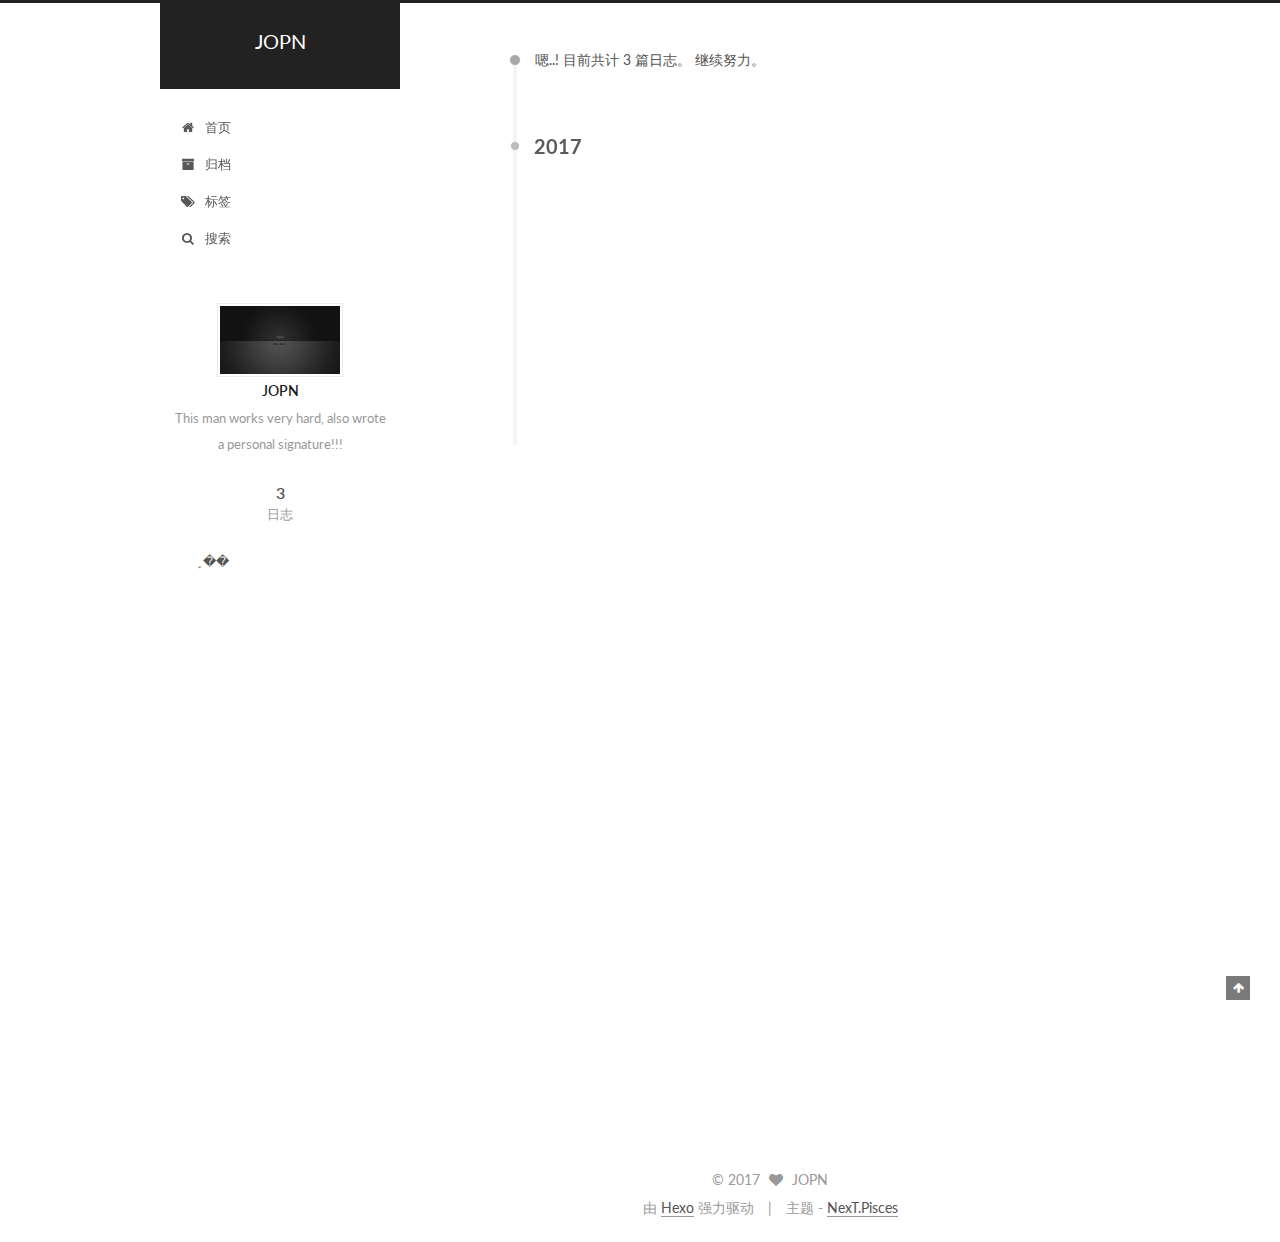
==== commit 29506898: "Site updated: 2017-06-10 23:52:31" ====
--- a/archives/index.html
+++ b/archives/index.html
@@ -487,434 +487,11 @@
           
             
               <span class="links-of-author-item">
-                <a href="֪" target="_blank" title="0">
+                <a href="https://www.zhihu.com/people/jopn/activities" target="_blank" title="֪��">
                   
-                    <i class="fa fa-fw fa-globe"></i>
+                    <i class="fa fa-fw fa-zhihu"></i>
                   
-                  0
-                </a>
-              </span>
-            
-              <span class="links-of-author-item">
-                <a href="�" target="_blank" title="1">
-                  
-                    <i class="fa fa-fw fa-globe"></i>
-                  
-                  1
-                </a>
-              </span>
-            
-              <span class="links-of-author-item">
-                <a href="�" target="_blank" title="2">
-                  
-                    <i class="fa fa-fw fa-globe"></i>
-                  
-                  2
-                </a>
-              </span>
-            
-              <span class="links-of-author-item">
-                <a href=":" target="_blank" title="3">
-                  
-                    <i class="fa fa-fw fa-globe"></i>
-                  
-                  3
-                </a>
-              </span>
-            
-              <span class="links-of-author-item">
-                <a href="h" target="_blank" title="4">
-                  
-                    <i class="fa fa-fw fa-globe"></i>
-                  
-                  4
-                </a>
-              </span>
-            
-              <span class="links-of-author-item">
-                <a href="t" target="_blank" title="5">
-                  
-                    <i class="fa fa-fw fa-globe"></i>
-                  
-                  5
-                </a>
-              </span>
-            
-              <span class="links-of-author-item">
-                <a href="t" target="_blank" title="6">
-                  
-                    <i class="fa fa-fw fa-globe"></i>
-                  
-                  6
-                </a>
-              </span>
-            
-              <span class="links-of-author-item">
-                <a href="p" target="_blank" title="7">
-                  
-                    <i class="fa fa-fw fa-globe"></i>
-                  
-                  7
-                </a>
-              </span>
-            
-              <span class="links-of-author-item">
-                <a href="s" target="_blank" title="8">
-                  
-                    <i class="fa fa-fw fa-globe"></i>
-                  
-                  8
-                </a>
-              </span>
-            
-              <span class="links-of-author-item">
-                <a href=":" target="_blank" title="9">
-                  
-                    <i class="fa fa-fw fa-globe"></i>
-                  
-                  9
-                </a>
-              </span>
-            
-              <span class="links-of-author-item">
-                <a href="/" target="_blank" title="10">
-                  
-                    <i class="fa fa-fw fa-globe"></i>
-                  
-                  10
-                </a>
-              </span>
-            
-              <span class="links-of-author-item">
-                <a href="/" target="_blank" title="11">
-                  
-                    <i class="fa fa-fw fa-globe"></i>
-                  
-                  11
-                </a>
-              </span>
-            
-              <span class="links-of-author-item">
-                <a href="w" target="_blank" title="12">
-                  
-                    <i class="fa fa-fw fa-globe"></i>
-                  
-                  12
-                </a>
-              </span>
-            
-              <span class="links-of-author-item">
-                <a href="w" target="_blank" title="13">
-                  
-                    <i class="fa fa-fw fa-globe"></i>
-                  
-                  13
-                </a>
-              </span>
-            
-              <span class="links-of-author-item">
-                <a href="w" target="_blank" title="14">
-                  
-                    <i class="fa fa-fw fa-globe"></i>
-                  
-                  14
-                </a>
-              </span>
-            
-              <span class="links-of-author-item">
-                <a href="." target="_blank" title="15">
-                  
-                    <i class="fa fa-fw fa-globe"></i>
-                  
-                  15
-                </a>
-              </span>
-            
-              <span class="links-of-author-item">
-                <a href="z" target="_blank" title="16">
-                  
-                    <i class="fa fa-fw fa-globe"></i>
-                  
-                  16
-                </a>
-              </span>
-            
-              <span class="links-of-author-item">
-                <a href="h" target="_blank" title="17">
-                  
-                    <i class="fa fa-fw fa-globe"></i>
-                  
-                  17
-                </a>
-              </span>
-            
-              <span class="links-of-author-item">
-                <a href="i" target="_blank" title="18">
-                  
-                    <i class="fa fa-fw fa-globe"></i>
-                  
-                  18
-                </a>
-              </span>
-            
-              <span class="links-of-author-item">
-                <a href="h" target="_blank" title="19">
-                  
-                    <i class="fa fa-fw fa-globe"></i>
-                  
-                  19
-                </a>
-              </span>
-            
-              <span class="links-of-author-item">
-                <a href="u" target="_blank" title="20">
-                  
-                    <i class="fa fa-fw fa-globe"></i>
-                  
-                  20
-                </a>
-              </span>
-            
-              <span class="links-of-author-item">
-                <a href="." target="_blank" title="21">
-                  
-                    <i class="fa fa-fw fa-globe"></i>
-                  
-                  21
-                </a>
-              </span>
-            
-              <span class="links-of-author-item">
-                <a href="c" target="_blank" title="22">
-                  
-                    <i class="fa fa-fw fa-globe"></i>
-                  
-                  22
-                </a>
-              </span>
-            
-              <span class="links-of-author-item">
-                <a href="o" target="_blank" title="23">
-                  
-                    <i class="fa fa-fw fa-globe"></i>
-                  
-                  23
-                </a>
-              </span>
-            
-              <span class="links-of-author-item">
-                <a href="m" target="_blank" title="24">
-                  
-                    <i class="fa fa-fw fa-globe"></i>
-                  
-                  24
-                </a>
-              </span>
-            
-              <span class="links-of-author-item">
-                <a href="/" target="_blank" title="25">
-                  
-                    <i class="fa fa-fw fa-globe"></i>
-                  
-                  25
-                </a>
-              </span>
-            
-              <span class="links-of-author-item">
-                <a href="p" target="_blank" title="26">
-                  
-                    <i class="fa fa-fw fa-globe"></i>
-                  
-                  26
-                </a>
-              </span>
-            
-              <span class="links-of-author-item">
-                <a href="e" target="_blank" title="27">
-                  
-                    <i class="fa fa-fw fa-globe"></i>
-                  
-                  27
-                </a>
-              </span>
-            
-              <span class="links-of-author-item">
-                <a href="o" target="_blank" title="28">
-                  
-                    <i class="fa fa-fw fa-globe"></i>
-                  
-                  28
-                </a>
-              </span>
-            
-              <span class="links-of-author-item">
-                <a href="p" target="_blank" title="29">
-                  
-                    <i class="fa fa-fw fa-globe"></i>
-                  
-                  29
-                </a>
-              </span>
-            
-              <span class="links-of-author-item">
-                <a href="l" target="_blank" title="30">
-                  
-                    <i class="fa fa-fw fa-globe"></i>
-                  
-                  30
-                </a>
-              </span>
-            
-              <span class="links-of-author-item">
-                <a href="e" target="_blank" title="31">
-                  
-                    <i class="fa fa-fw fa-globe"></i>
-                  
-                  31
-                </a>
-              </span>
-            
-              <span class="links-of-author-item">
-                <a href="/" target="_blank" title="32">
-                  
-                    <i class="fa fa-fw fa-globe"></i>
-                  
-                  32
-                </a>
-              </span>
-            
-              <span class="links-of-author-item">
-                <a href="j" target="_blank" title="33">
-                  
-                    <i class="fa fa-fw fa-globe"></i>
-                  
-                  33
-                </a>
-              </span>
-            
-              <span class="links-of-author-item">
-                <a href="o" target="_blank" title="34">
-                  
-                    <i class="fa fa-fw fa-globe"></i>
-                  
-                  34
-                </a>
-              </span>
-            
-              <span class="links-of-author-item">
-                <a href="p" target="_blank" title="35">
-                  
-                    <i class="fa fa-fw fa-globe"></i>
-                  
-                  35
-                </a>
-              </span>
-            
-              <span class="links-of-author-item">
-                <a href="n" target="_blank" title="36">
-                  
-                    <i class="fa fa-fw fa-globe"></i>
-                  
-                  36
-                </a>
-              </span>
-            
-              <span class="links-of-author-item">
-                <a href="/" target="_blank" title="37">
-                  
-                    <i class="fa fa-fw fa-globe"></i>
-                  
-                  37
-                </a>
-              </span>
-            
-              <span class="links-of-author-item">
-                <a href="a" target="_blank" title="38">
-                  
-                    <i class="fa fa-fw fa-globe"></i>
-                  
-                  38
-                </a>
-              </span>
-            
-              <span class="links-of-author-item">
-                <a href="c" target="_blank" title="39">
-                  
-                    <i class="fa fa-fw fa-globe"></i>
-                  
-                  39
-                </a>
-              </span>
-            
-              <span class="links-of-author-item">
-                <a href="t" target="_blank" title="40">
-                  
-                    <i class="fa fa-fw fa-globe"></i>
-                  
-                  40
-                </a>
-              </span>
-            
-              <span class="links-of-author-item">
-                <a href="i" target="_blank" title="41">
-                  
-                    <i class="fa fa-fw fa-globe"></i>
-                  
-                  41
-                </a>
-              </span>
-            
-              <span class="links-of-author-item">
-                <a href="v" target="_blank" title="42">
-                  
-                    <i class="fa fa-fw fa-globe"></i>
-                  
-                  42
-                </a>
-              </span>
-            
-              <span class="links-of-author-item">
-                <a href="i" target="_blank" title="43">
-                  
-                    <i class="fa fa-fw fa-globe"></i>
-                  
-                  43
-                </a>
-              </span>
-            
-              <span class="links-of-author-item">
-                <a href="t" target="_blank" title="44">
-                  
-                    <i class="fa fa-fw fa-globe"></i>
-                  
-                  44
-                </a>
-              </span>
-            
-              <span class="links-of-author-item">
-                <a href="i" target="_blank" title="45">
-                  
-                    <i class="fa fa-fw fa-globe"></i>
-                  
-                  45
-                </a>
-              </span>
-            
-              <span class="links-of-author-item">
-                <a href="e" target="_blank" title="46">
-                  
-                    <i class="fa fa-fw fa-globe"></i>
-                  
-                  46
-                </a>
-              </span>
-            
-              <span class="links-of-author-item">
-                <a href="s" target="_blank" title="47">
-                  
-                    <i class="fa fa-fw fa-globe"></i>
-                  
-                  47
+                  ֪��
                 </a>
               </span>
             
--- a/css/main.css
+++ b/css/main.css
@@ -1679,7 +1679,7 @@
   width: 4px;
   height: 4px;
   border-radius: 50%;
-  background: #ddd5ff;
+  background: #91a1d6;
 }
 .links-of-blogroll {
   font-size: 13px;
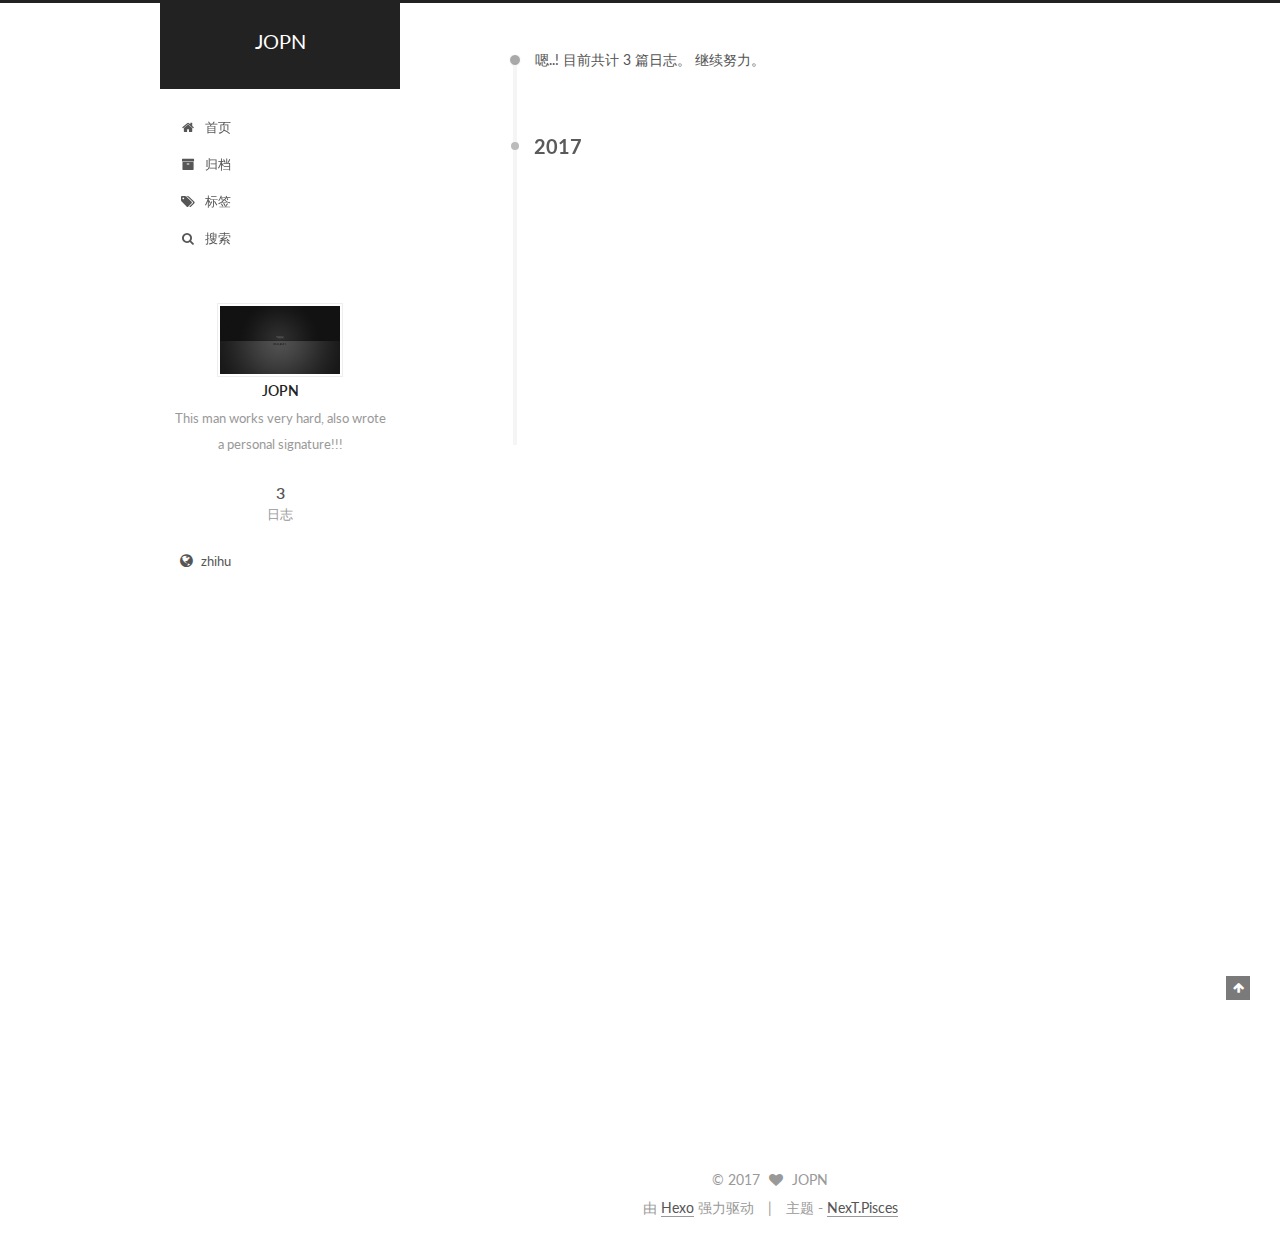
==== commit f8324359: "Site updated: 2017-06-10 23:54:32" ====
--- a/archives/index.html
+++ b/archives/index.html
@@ -487,11 +487,11 @@
           
             
               <span class="links-of-author-item">
-                <a href="https://www.zhihu.com/people/jopn/activities" target="_blank" title="֪��">
+                <a href="https://www.zhihu.com/people/jopn/activities" target="_blank" title="zhihu">
                   
-                    <i class="fa fa-fw fa-zhihu"></i>
+                    <i class="fa fa-fw fa-globe"></i>
                   
-                  ֪��
+                  zhihu
                 </a>
               </span>
             
--- a/css/main.css
+++ b/css/main.css
@@ -1679,7 +1679,7 @@
   width: 4px;
   height: 4px;
   border-radius: 50%;
-  background: #91a1d6;
+  background: #7c5bb5;
 }
 .links-of-blogroll {
   font-size: 13px;
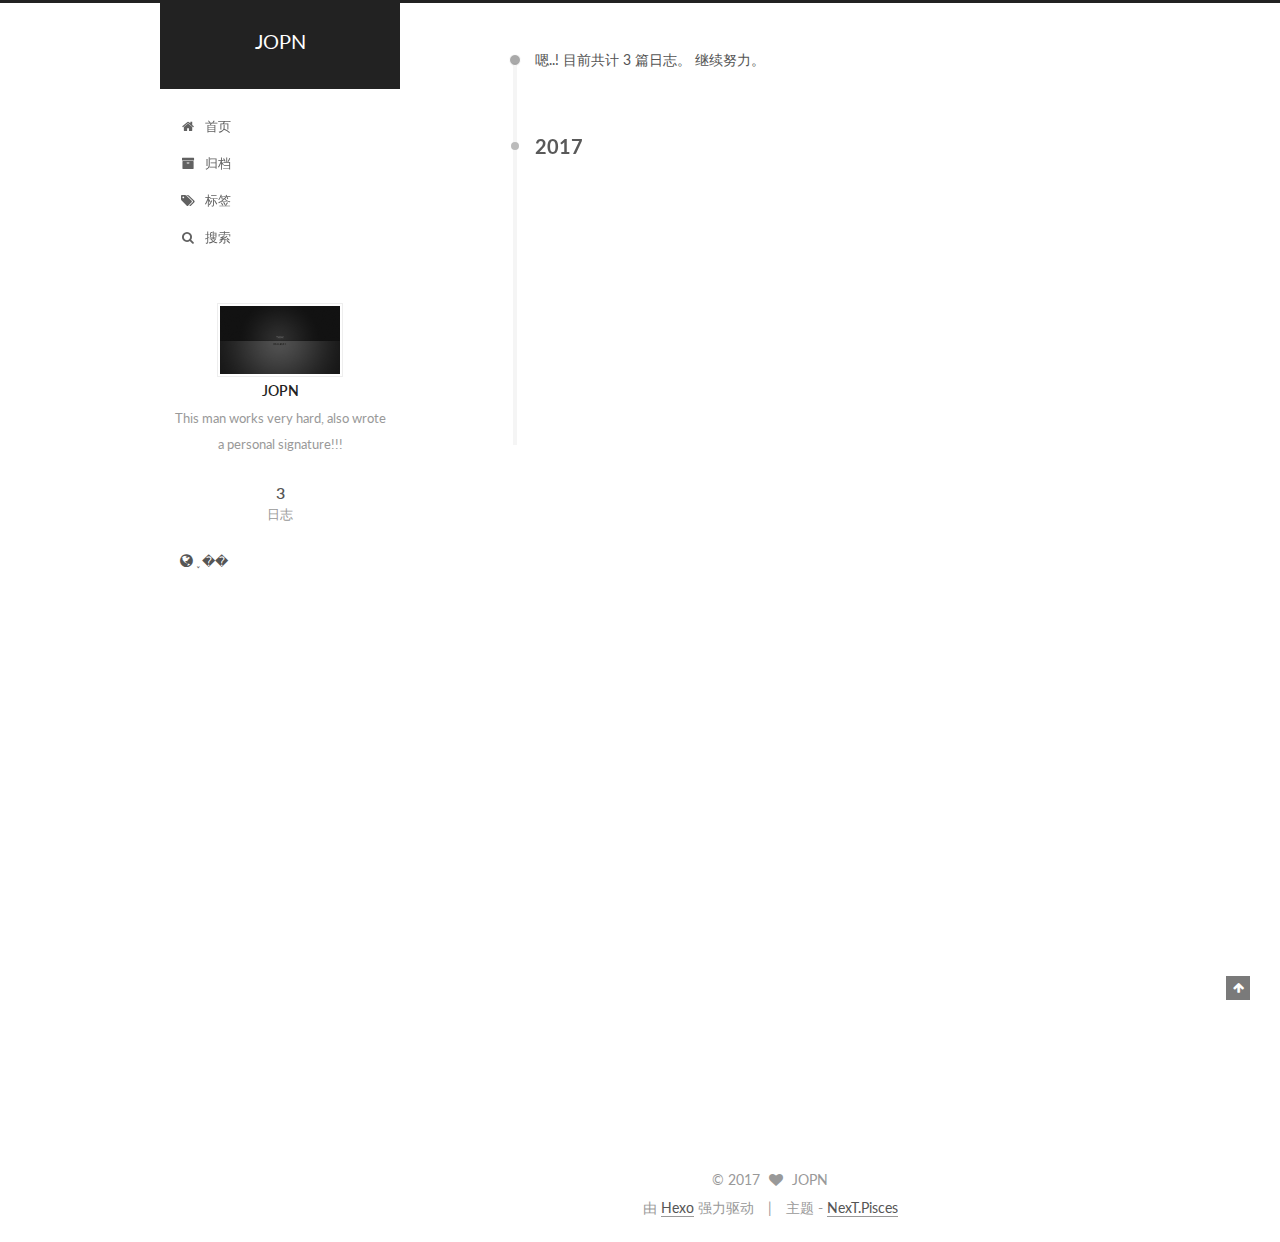
==== commit 68ed5b5c: "Site updated: 2017-06-10 23:56:30" ====
--- a/archives/index.html
+++ b/archives/index.html
@@ -487,11 +487,11 @@
           
             
               <span class="links-of-author-item">
-                <a href="https://www.zhihu.com/people/jopn/activities" target="_blank" title="zhihu">
+                <a href="https://www.zhihu.com/people/jopn/activities" target="_blank" title="֪��">
                   
                     <i class="fa fa-fw fa-globe"></i>
                   
-                  zhihu
+                  ֪��
                 </a>
               </span>
             
--- a/css/main.css
+++ b/css/main.css
@@ -1679,7 +1679,7 @@
   width: 4px;
   height: 4px;
   border-radius: 50%;
-  background: #7c5bb5;
+  background: #c4ff21;
 }
 .links-of-blogroll {
   font-size: 13px;
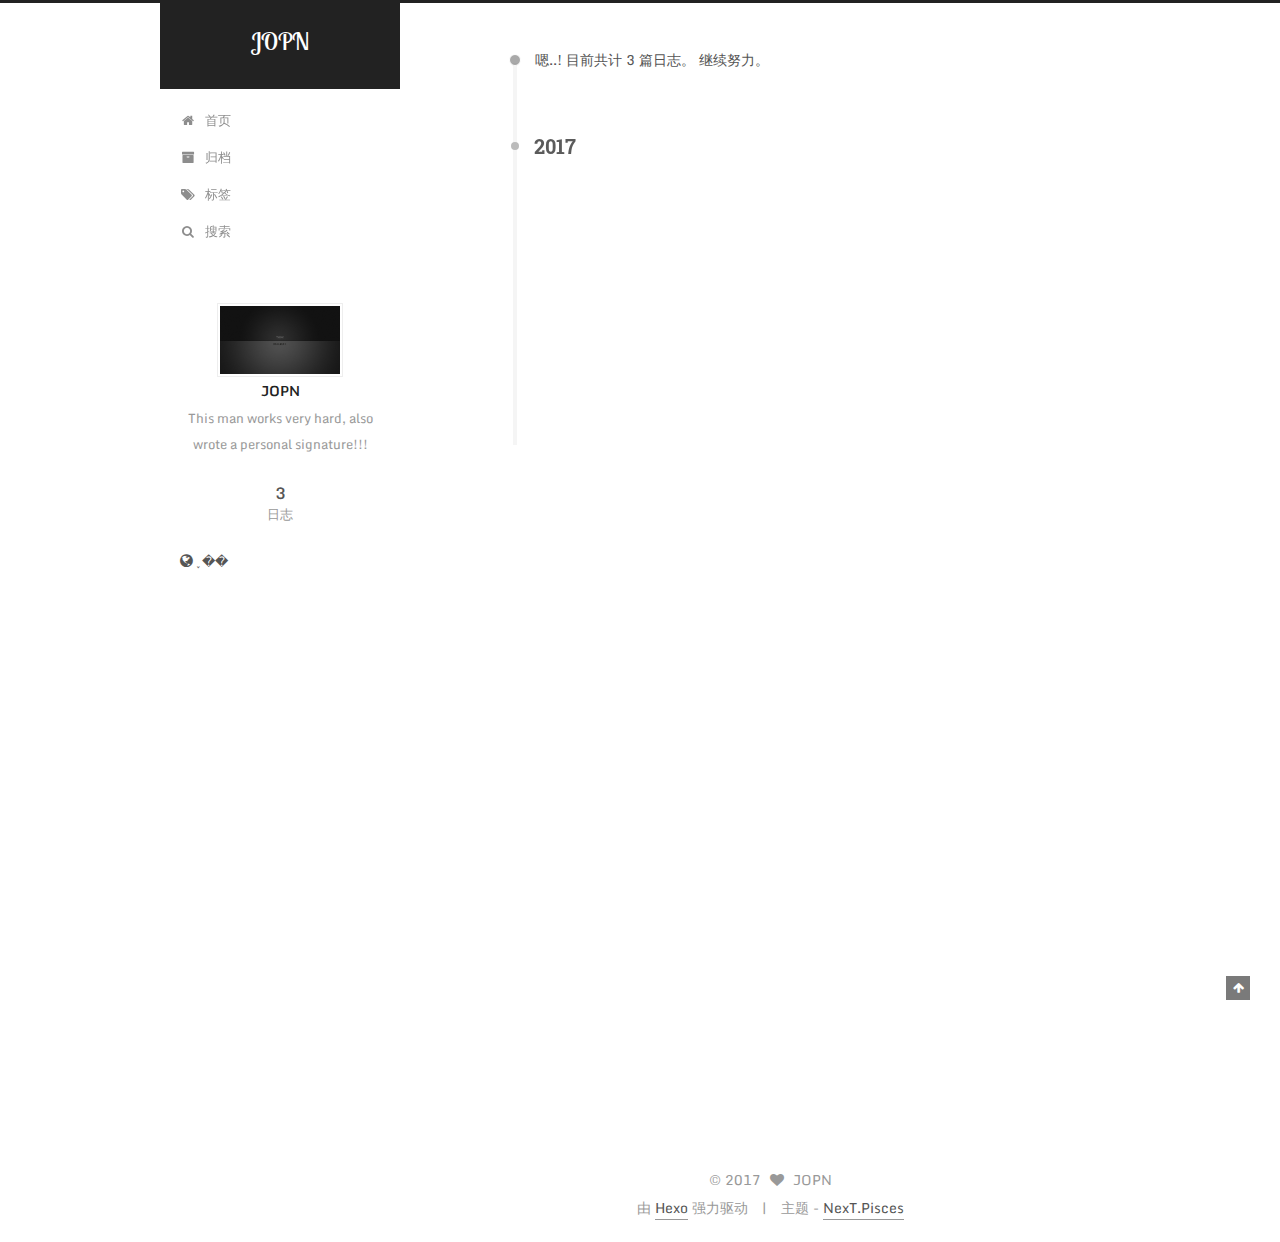
==== commit 2d39872d: "Site updated: 2017-06-11 00:11:56" ====
--- a/archives/index.html
+++ b/archives/index.html
@@ -54,17 +54,35 @@
   
 
   
-
-  
-
-  
-
-  
-
-  
-    
-    
-    <link href="//fonts.googleapis.com/css?family=Lato:300,300italic,400,400italic,700,700italic&subset=latin,latin-ext" rel="stylesheet" type="text/css">
+    
+      
+    
+
+    
+  
+
+  
+
+  
+    
+      
+    
+
+    
+  
+
+  
+    
+      
+    
+
+    
+  
+
+  
+    
+    
+    <link href="//fonts.googleapis.com/css?family=Monda:300,300italic,400,400italic,700,700italic|Roboto Slab:300,300italic,400,400italic,700,700italic|Lobster Two:300,300italic,400,400italic,700,700italic|PT Mono:300,300italic,400,400italic,700,700italic&subset=latin,latin-ext" rel="stylesheet" type="text/css">
   
 
 
--- a/css/main.css
+++ b/css/main.css
@@ -185,7 +185,7 @@
 }
 body {
   position: relative;
-  font-family: 'Lato', "PingFang SC", "Microsoft YaHei", sans-serif;
+  font-family: 'Monda', "PingFang SC", "Microsoft YaHei", sans-serif;
   font-size: 14px;
   line-height: 2;
   color: #555;
@@ -216,7 +216,7 @@
   padding: 0;
   font-weight: bold;
   line-height: 1.5;
-  font-family: 'Lato', "PingFang SC", "Microsoft YaHei", sans-serif;
+  font-family: 'Roboto Slab', 'Monda', "PingFang SC", "Microsoft YaHei", sans-serif;
 }
 h2,
 h3,
@@ -482,7 +482,7 @@
 }
 pre,
 code {
-  font-family: consolas, Menlo, "PingFang SC", "Microsoft YaHei", monospace;
+  font-family: 'PT Mono', consolas, Menlo, "PingFang SC", "Microsoft YaHei", monospace;
 }
 code {
   padding: 2px 4px;
@@ -999,9 +999,9 @@
   display: inline-block;
   vertical-align: top;
   line-height: 36px;
-  font-size: 20px;
+  font-size: 24px;
   font-weight: normal;
-  font-family: 'Lato', "PingFang SC", "Microsoft YaHei", sans-serif;
+  font-family: 'Lobster Two', 'Monda', "PingFang SC", "Microsoft YaHei", sans-serif;
 }
 .site-subtitle {
   margin-top: 10px;
@@ -1090,7 +1090,7 @@
   opacity: 0;
 }
 .post-body {
-  font-family: 'Lato', "PingFang SC", "Microsoft YaHei", sans-serif;
+  font-family: 'Monda', "PingFang SC", "Microsoft YaHei", sans-serif;
 }
 @media (max-width: 767px) {
   .post-body {
@@ -1363,7 +1363,7 @@
 .posts-expand .post-meta {
   margin: 3px 0 60px 0;
   color: #999;
-  font-family: 'Lato', "PingFang SC", "Microsoft YaHei", sans-serif;
+  font-family: 'Monda', "PingFang SC", "Microsoft YaHei", sans-serif;
   font-size: 12px;
   text-align: center;
 }
@@ -1679,7 +1679,7 @@
   width: 4px;
   height: 4px;
   border-radius: 50%;
-  background: #c4ff21;
+  background: #8a3eb4;
 }
 .links-of-blogroll {
   font-size: 13px;
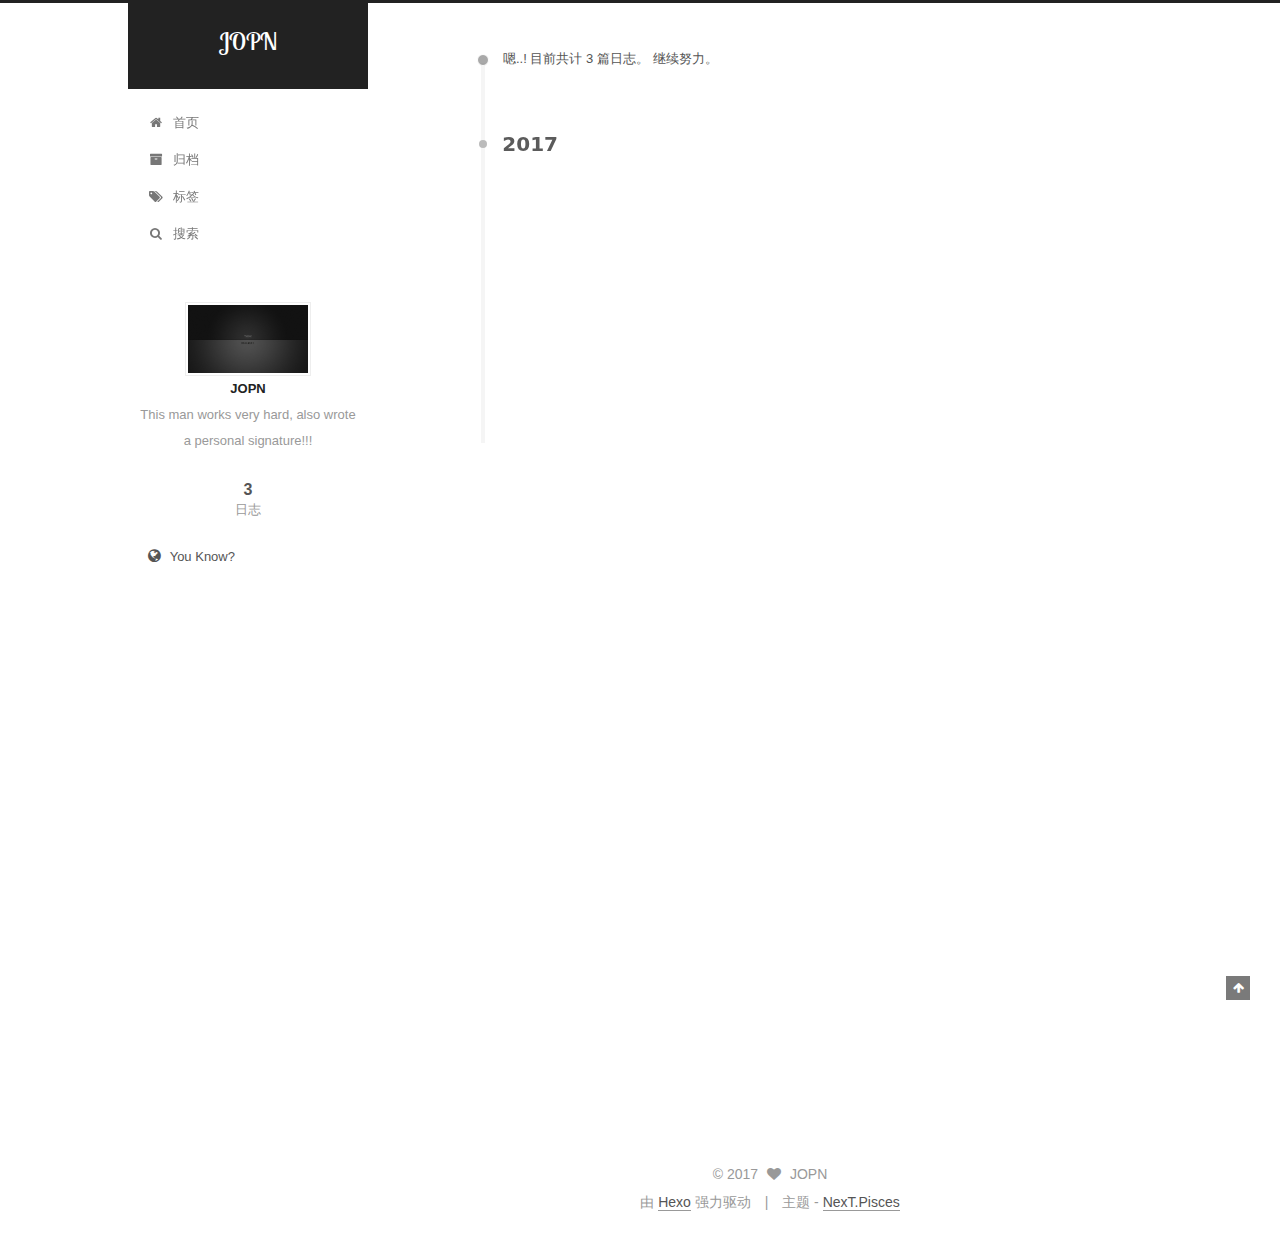
==== commit 634b85e7: "Site updated: 2017-06-11 00:36:04" ====
--- a/archives/index.html
+++ b/archives/index.html
@@ -505,11 +505,11 @@
           
             
               <span class="links-of-author-item">
-                <a href="https://www.zhihu.com/people/jopn/activities" target="_blank" title="֪��">
+                <a href="https://www.zhihu.com/people/jopn/activities" target="_blank" title="You Know?">
                   
                     <i class="fa fa-fw fa-globe"></i>
                   
-                  ֪��
+                  You Know?
                 </a>
               </span>
             
@@ -523,7 +523,7 @@
         
 <br>
 
-<iframe frameborder="no" border="0" marginwidth="0" marginheight="0" width=330 height=450 src="//music.163.com/outchain/player?type=0&id=758503486&auto=1&height=430"></iframe>
+<iframe frameborder="no" border="0" marginwidth="0" marginheight="0" width=330 height=450 src="//music.163.com/outchain/player?type=0&id=755140157&auto=1&height=430"></iframe>
 
         
 
--- a/css/main.css
+++ b/css/main.css
@@ -185,8 +185,8 @@
 }
 body {
   position: relative;
-  font-family: 'Monda', "PingFang SC", "Microsoft YaHei", sans-serif;
-  font-size: 14px;
+  font-family: "Microsoft YaHei", Verdana, sans-serif;
+  font-size: 13px;
   line-height: 2;
   color: #555;
   background: #f5f7f9;
@@ -216,7 +216,7 @@
   padding: 0;
   font-weight: bold;
   line-height: 1.5;
-  font-family: 'Roboto Slab', 'Monda', "PingFang SC", "Microsoft YaHei", sans-serif;
+  font-family: Georgia, sans;
 }
 h2,
 h3,
@@ -434,7 +434,7 @@
 .header-inner {
   margin: 0 auto;
   padding: 100px 0 70px;
-  width: 700px;
+  width: 750px;
 }
 @media (min-width: 1600px) {
   .container .header-inner {
@@ -446,7 +446,7 @@
 }
 .main-inner {
   margin: 0 auto;
-  width: 700px;
+  width: 750px;
 }
 @media (min-width: 1600px) {
   .container .main-inner {
@@ -463,7 +463,7 @@
 .footer-inner {
   box-sizing: border-box;
   margin: 20px auto;
-  width: 700px;
+  width: 750px;
 }
 @media (min-width: 1600px) {
   .container .footer-inner {
@@ -482,7 +482,7 @@
 }
 pre,
 code {
-  font-family: 'PT Mono', consolas, Menlo, "PingFang SC", "Microsoft YaHei", monospace;
+  font-family: "Input Mono", "PT Mono", Consolas, Monaco, Menlo, monospace;
 }
 code {
   padding: 2px 4px;
@@ -1108,7 +1108,7 @@
 .post-body .figure .caption {
   margin: 10px auto 15px;
   text-align: center;
-  font-size: 14px;
+  font-size: 13px;
   color: #999;
   font-weight: bold;
   line-height: 1;
@@ -1679,7 +1679,7 @@
   width: 4px;
   height: 4px;
   border-radius: 50%;
-  background: #8a3eb4;
+  background: #a8ffff;
 }
 .links-of-blogroll {
   font-size: 13px;
@@ -2677,7 +2677,7 @@
   float: right;
   box-sizing: border-box;
   padding: 40px;
-  width: 700px;
+  width: 750px;
   background: #fff;
   min-height: 700px;
   box-shadow: initial;
@@ -2749,6 +2749,15 @@
 .sidebar-position-right .footer-inner {
   padding-left: 0;
   padding-right: 260px;
+}
+.header {
+  width: 80%;
+}
+.container .main-inner {
+  width: 80%;
+}
+.content-wrap {
+  width: calc(100% - 260px);
 }
 .site-brand-wrapper {
   position: relative;
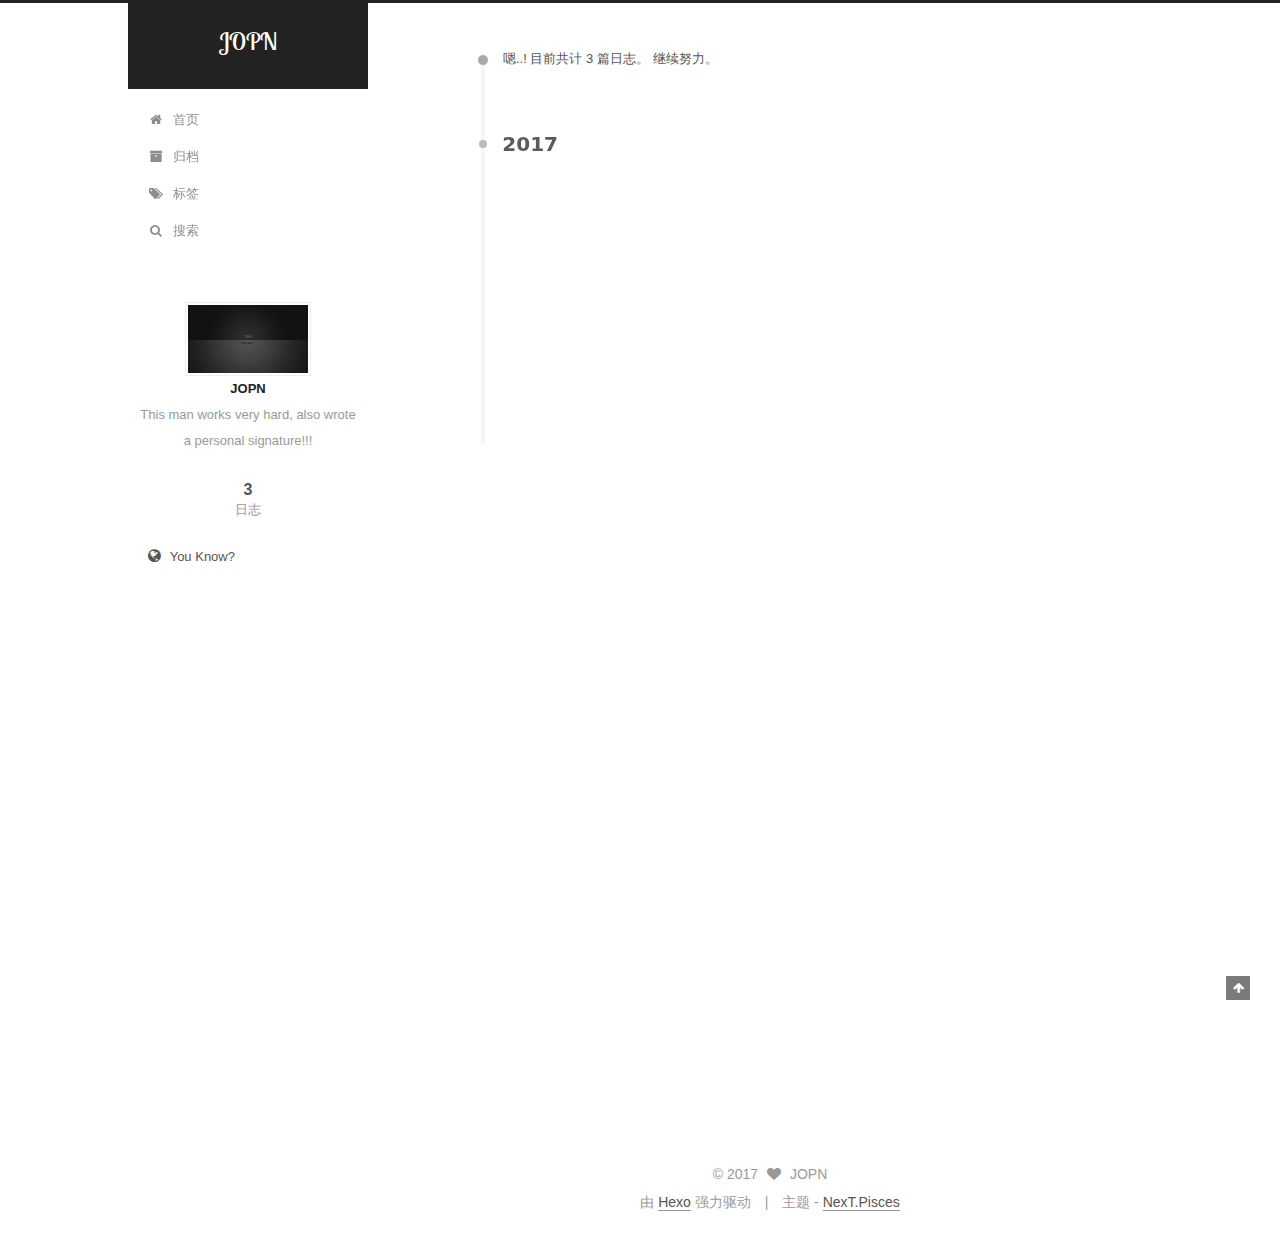
==== commit 1e123dd7: "Site updated: 2017-06-19 22:54:39" ====
--- a/archives/index.html
+++ b/archives/index.html
@@ -505,7 +505,7 @@
           
             
               <span class="links-of-author-item">
-                <a href="https://www.zhihu.com/people/jopn/activities" target="_blank" title="You Know?">
+                <a href="https://www.baidu.com" target="_blank" title="You Know?">
                   
                     <i class="fa fa-fw fa-globe"></i>
                   
--- a/css/main.css
+++ b/css/main.css
@@ -1679,7 +1679,7 @@
   width: 4px;
   height: 4px;
   border-radius: 50%;
-  background: #a8ffff;
+  background: #ff2d0d;
 }
 .links-of-blogroll {
   font-size: 13px;
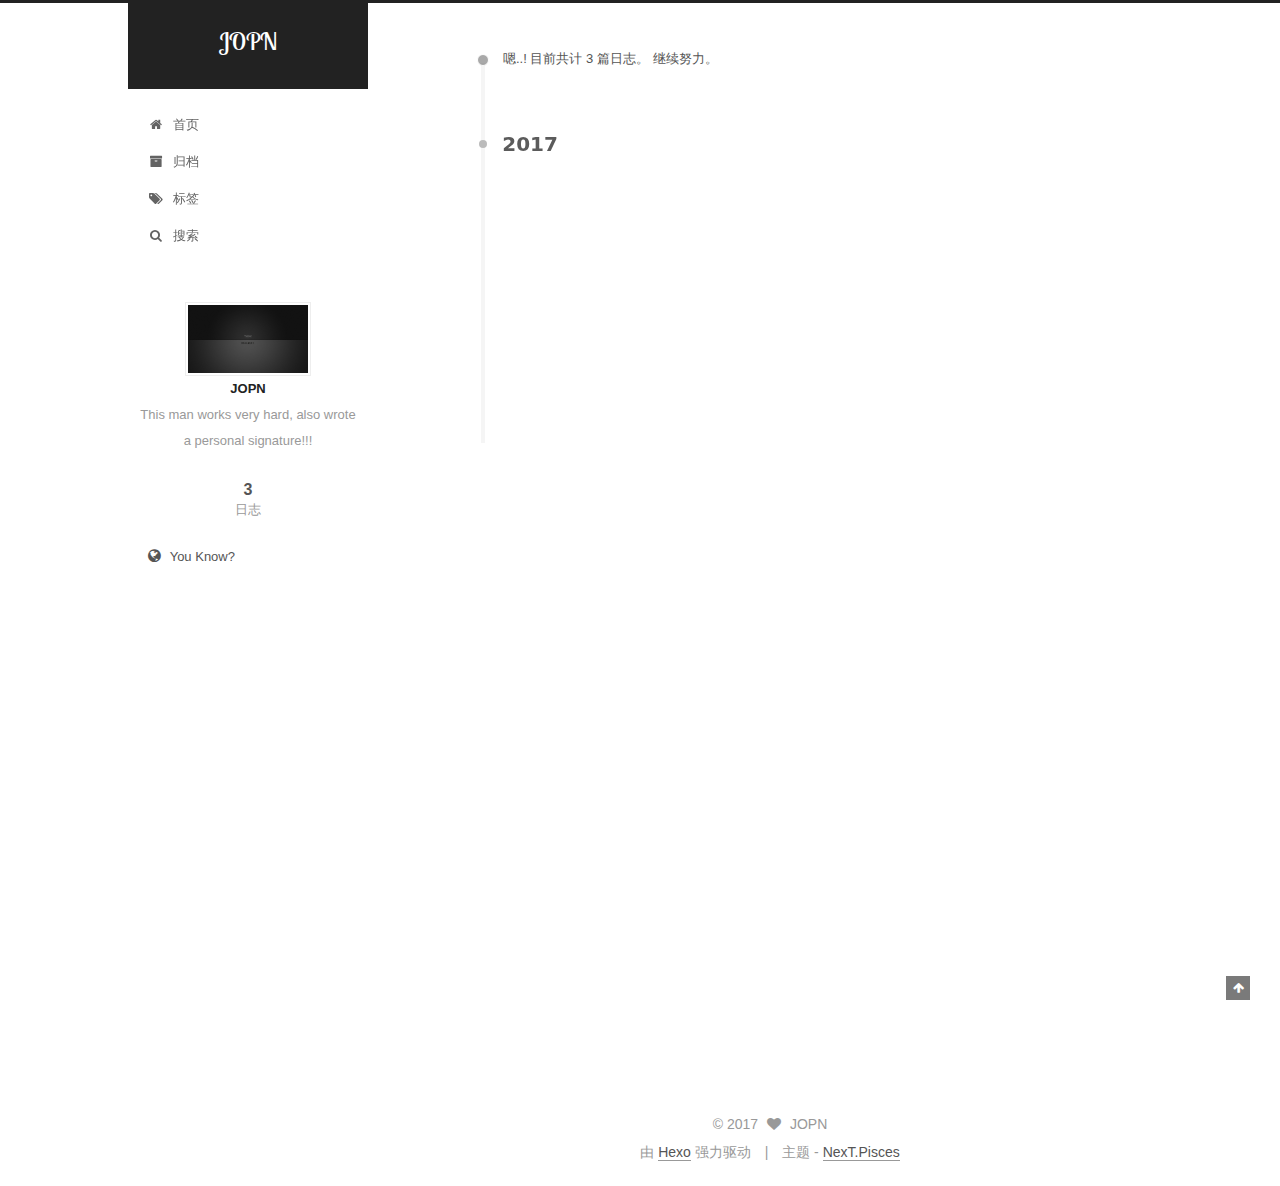
==== commit 634bb105: "Site updated: 2017-06-19 22:55:32" ====
--- a/archives/index.html
+++ b/archives/index.html
@@ -523,7 +523,7 @@
         
 <br>
 
-<iframe frameborder="no" border="0" marginwidth="0" marginheight="0" width=330 height=450 src="//music.163.com/outchain/player?type=0&id=755140157&auto=1&height=430"></iframe>
+<iframe frameborder="no" border="0" marginwidth="0" marginheight="0" width=300 height=400 src="//music.163.com/outchain/player?type=0&id=755140157&auto=1&height=430"></iframe>
 
         
 
--- a/css/main.css
+++ b/css/main.css
@@ -1679,7 +1679,7 @@
   width: 4px;
   height: 4px;
   border-radius: 50%;
-  background: #ff2d0d;
+  background: #ff6228;
 }
 .links-of-blogroll {
   font-size: 13px;
